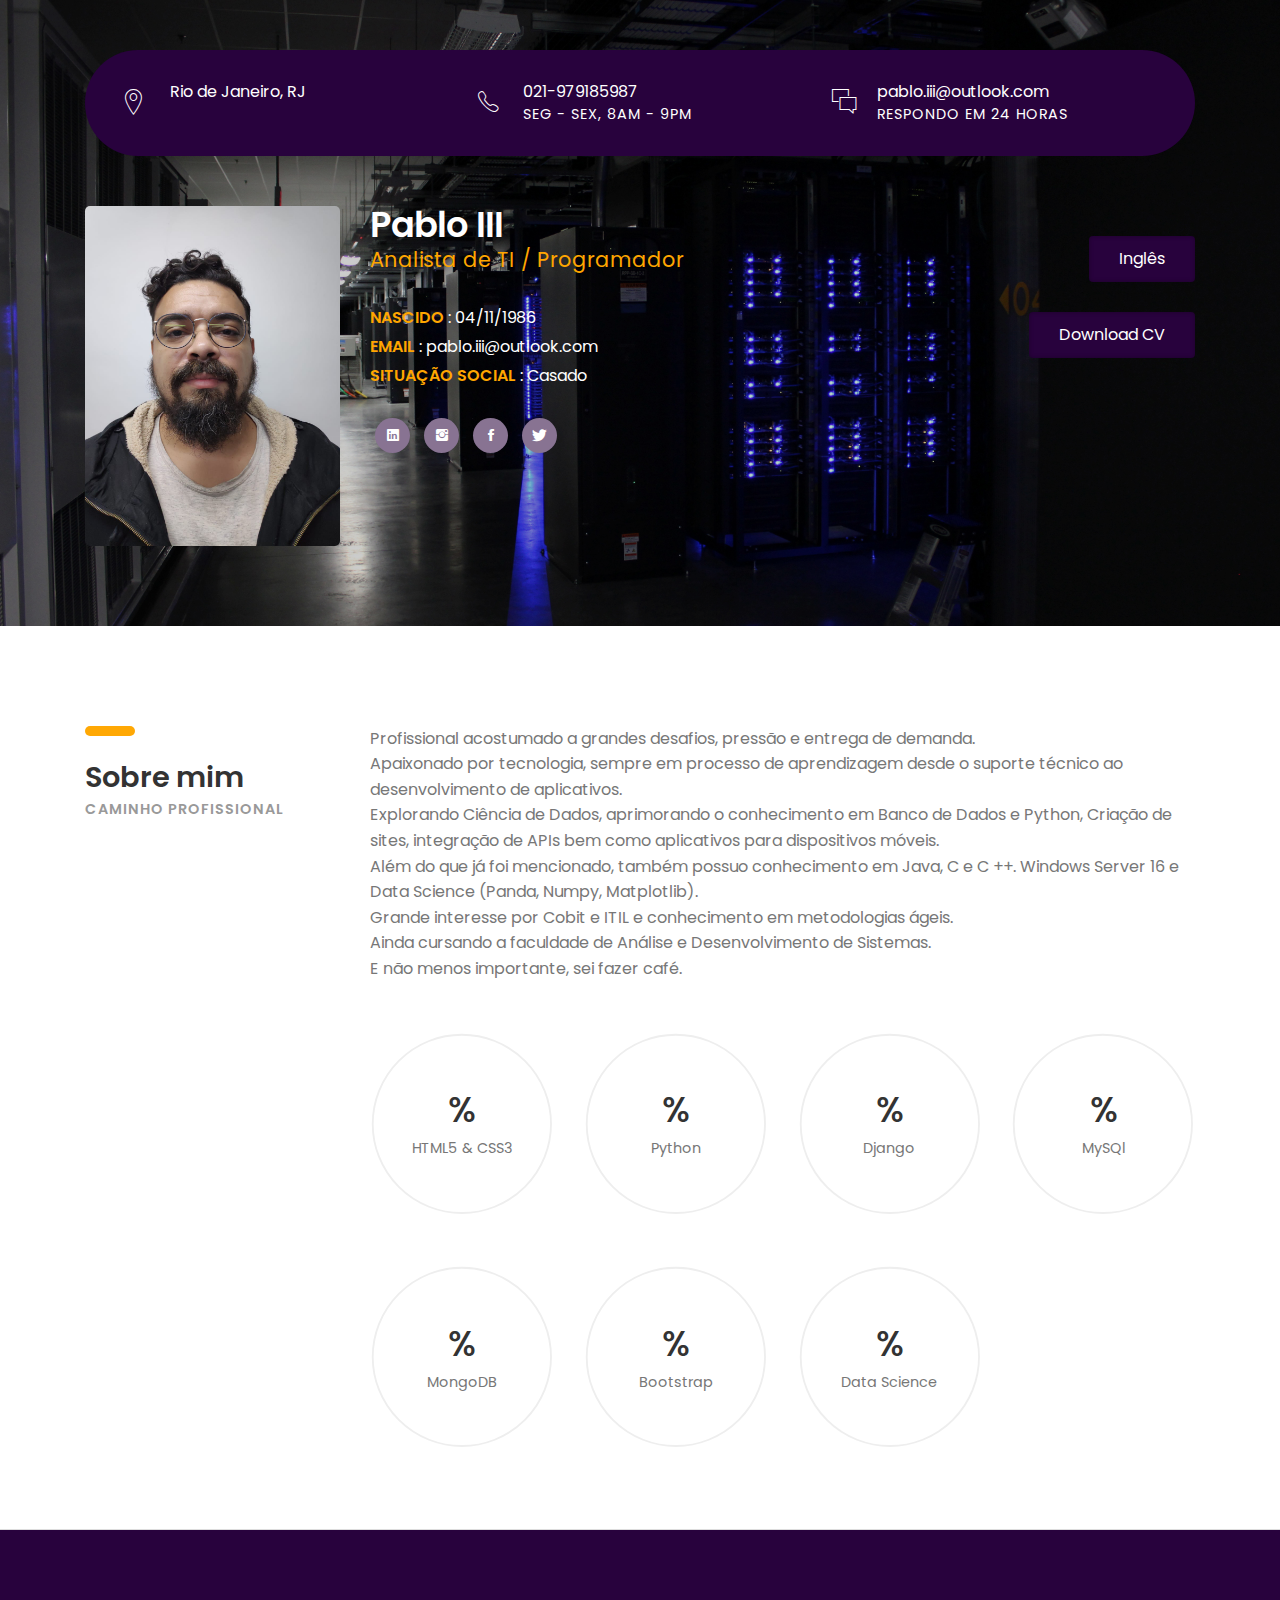
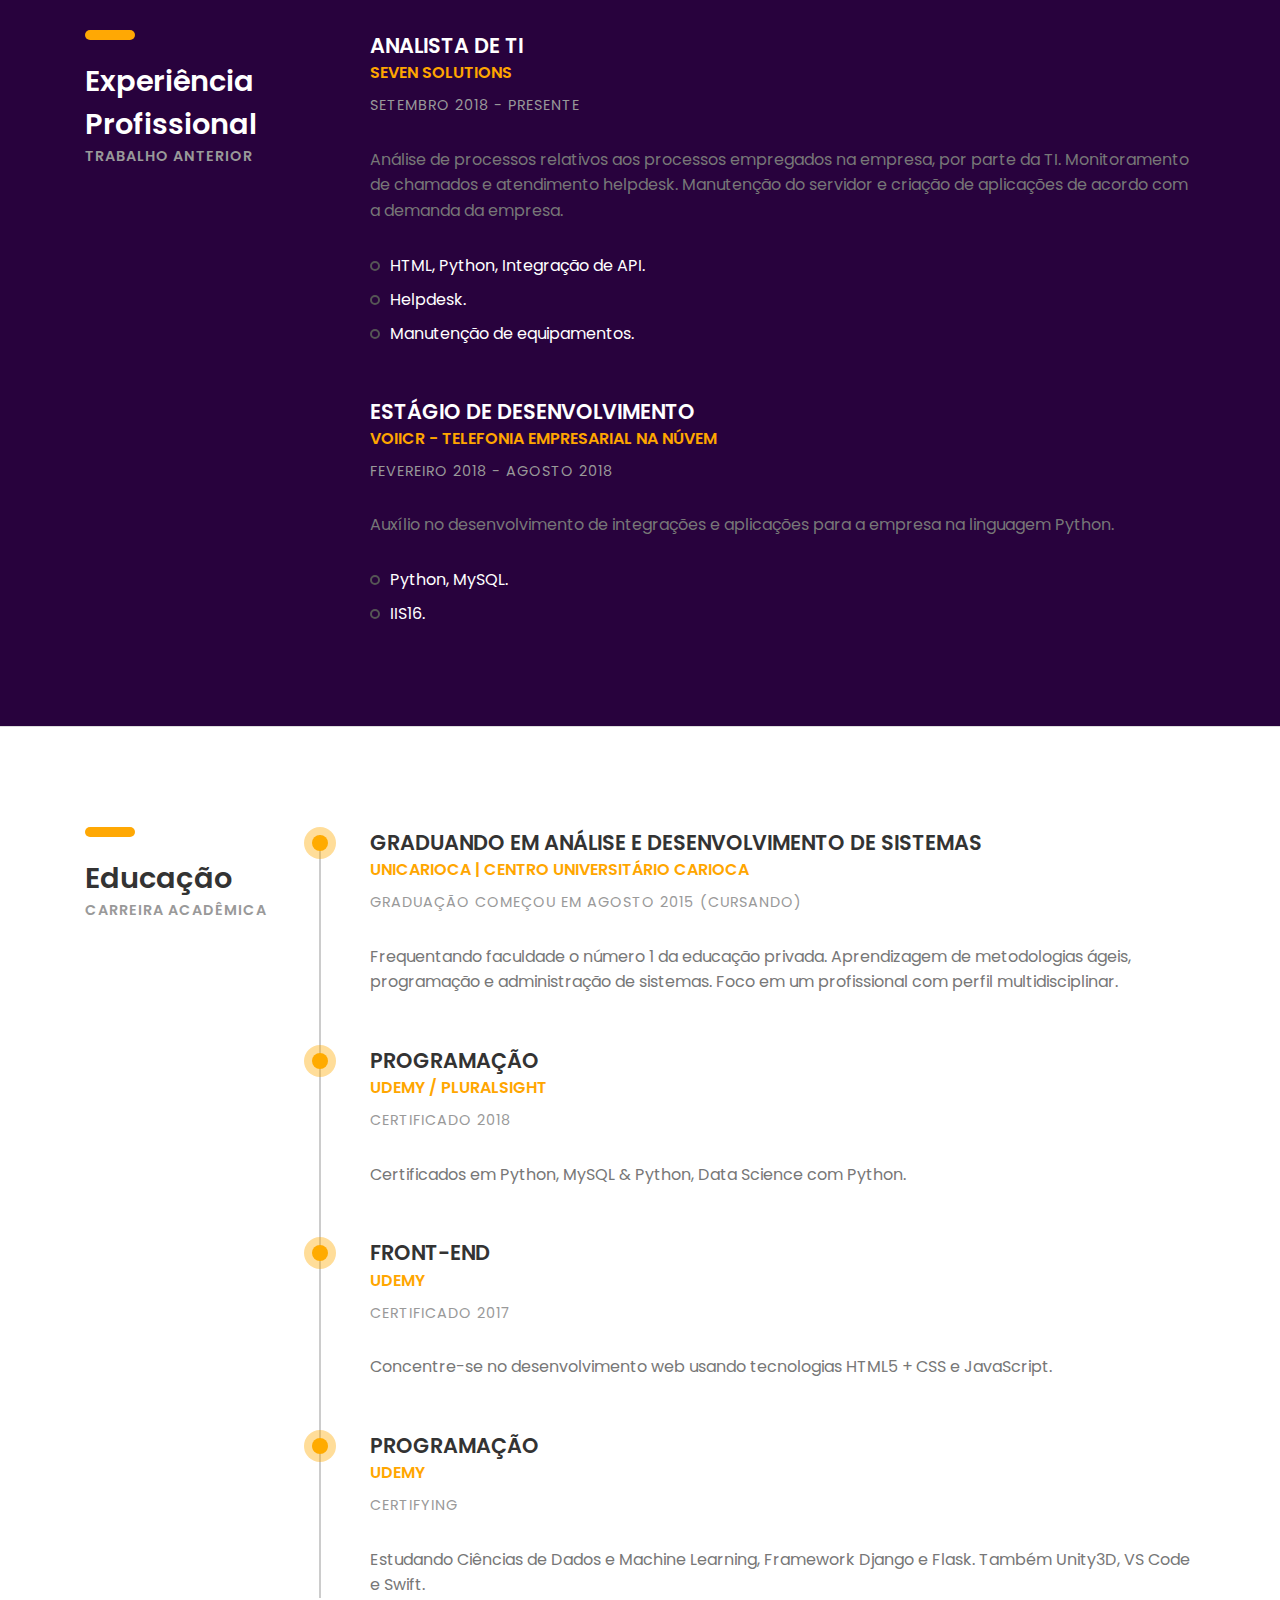
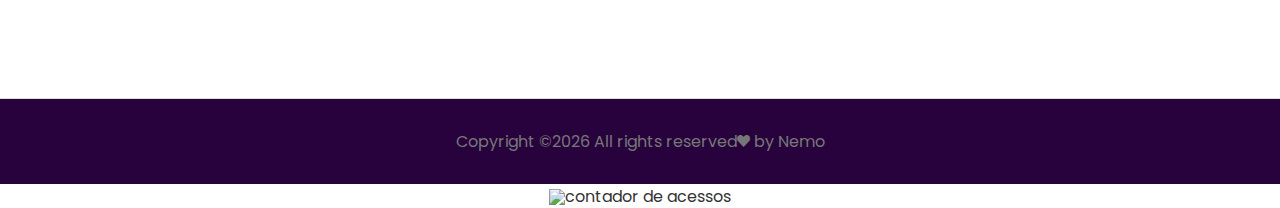
==== portugues.html @ 183cd9ce "Update portugues.html" ====
<!DOCTYPE HTML>
<html lang="en">
<head>
	<title>Currículo - Pablo III</title>
	<meta http-equiv="X-UA-Compatible" content="IE=edge">
    <meta name="viewport" content="width=device-width, initial-scale=1">
	<meta charset="UTF-8">
	
	
	<!-- Font -->
	
	<link href="https://fonts.googleapis.com/css?family=Poppins:400,500,600,700%7CAllura" rel="stylesheet">
	
	<!-- Stylesheets -->
	
	<link href="common-css/bootstrap.css" rel="stylesheet">
	
	<link href="common-css/ionicons.css" rel="stylesheet">
	
	<link href="common-css/fluidbox.min.css" rel="stylesheet">
	
	<link href="02-cv-boxed/css/styles.css" rel="stylesheet">
	
	<link href="02-cv-boxed/css/responsive.css" rel="stylesheet">

	<link rel="shortcut icon" href="images/icone.png" />
	
</head>
<body>
	
	<section class="intro-section">
		<div class="container">
		
			<div class="heading-wrapper">
				<div class="row">
					<div class="col-sm-6 col-md-6 col-lg-4">
						<div class="info">
							<i class="icon ion-ios-location-outline"></i>
							<div class="right-area">
								<!--<h5>Rua Arquias Cordeiro, 227</h5>-->
								<h5>Rio de Janeiro, RJ</h5>
							</div><!-- right-area -->
						</div><!-- info -->
					</div><!-- col-sm-4 -->
					
					<div class="col-sm-6 col-md-6 col-lg-4">
						<div class="info">
							<i class="icon ion-ios-telephone-outline"></i>
							<div class="right-area">
								<h5>021-979185987</h5>
								<h6>SEG - SEX, 8AM - 9PM</h6>
							</div><!-- right-area -->
						</div><!-- info -->
					</div><!-- col-sm-4 -->
					
					<div class="col-sm-6 col-md-6 col-lg-4">
						<div class="info">
							<i class="icon ion-ios-chatboxes-outline"></i>
							<div class="right-area">
								<h5>pablo.iii@outlook.com</h5>
								<h6>RESPONDO EM 24 HORAS</h6>
							</div><!-- right-area -->
						</div><!-- info -->
					</div><!-- col-sm-4 -->
				</div><!-- row -->
			</div><!-- heading-wrapper -->
			
		
		
			<div class="intro">
				<div class="row">
				
					<div class="col-sm-8 col-md-4 col-lg-3">
						<div class="profile-img margin-b-30"><img src="images/profile-1-250x250.jpeg" alt=""></div>
					</div><!-- col-sm-8 -->
					
					<div class="col-sm-10 col-md-5 col-lg-6">		
							<h2><b>Pablo III</b></h2>
							<h4 class="font-yellow">Analista de TI / Programador</h4>
							<ul class="information margin-tb-30">
								<li><b class="font-yellow">NASCIDO</b> : 04/11/1986</li>
								<li><b class="font-yellow">EMAIL</b> : pablo.iii@outlook.com</li>
								<li><b class="font-yellow">SITUAÇÃO SOCIAL</b> : Casado</li>
							</ul>
							<ul class="social-icons">
								<!--<li><a href="#"><i class="ion-social-pinterest"></i></a></li>-->
								<li><a href="https://www.linkedin.com/in/pablo-iii-bb7b88a2/"  target="_blank"><i class="ion-social-linkedin"></i></a></li>
								<li><a href="https://www.instagram.com/__pabloiii__/"  target="_blank"><i class="ion-social-instagram"></i></a></li>
								<li><a href="https://www.facebook.com/pablo.iii.52"  target="_blank"><i class="ion-social-facebook"></i></a></li>
								<li><a href="https://twitter.com/I__nemo__I"  target="_blank"><i class="ion-social-twitter"></i></a></li>
							</ul>
					</div><!-- col-sm-8 -->
					
					<div class="col-sm-10 col-md-3 col-lg-3">
						<a class="downlad-btn" href="index.html">Inglês</a>
						<a class="downlad-btn" href="images/Pablo_TI.pdf" target="_blank"
			>Download CV</a>
					</div><!-- col-lg-2 -->
			
				</div><!-- row -->
			
			</div><!-- intro -->
		</div><!-- container -->
	</section><!-- intro-section -->
	
	
	<section class="about-section section">
		<div class="container">
			<div class="row">
				<div class="col-sm-12 col-md-3">
					<div class="heading">
						<h3><b>Sobre mim</b></h3>
						<h6 class="font-lite-black"><b>
						CAMINHO PROFISSIONAL</b></h6>
					</div>
				</div><!-- col-sm-3 -->
				<div class="col-sm-12 col-md-9">
					<p class="margin-b-50">Profissional acostumado a grandes desafios, pressão e entrega de demanda. <br> 
					Apaixonado por tecnologia, sempre em processo de aprendizagem desde o suporte técnico ao desenvolvimento de aplicativos.<br>
					Explorando Ciência de Dados, aprimorando o conhecimento em Banco de Dados e Python, Criação de sites, integração de APIs bem como aplicativos para dispositivos móveis.<br>
					Além do que já foi mencionado, também possuo conhecimento em Java, C e C ++. Windows Server 16 e Data Science (Panda, Numpy, Matplotlib).<br>
					Grande interesse por Cobit e ITIL e conhecimento em metodologias ágeis.<br>
					Ainda cursando a faculdade de Análise e Desenvolvimento de Sistemas.<br>
					E não menos importante, sei fazer café.<br>
					</p>
					
					<div class="row">
						<div class="col-sm-6 col-md-6 col-lg-3">
							<div class="radial-prog-area margin-b-30">
								<div class="radial-progress" data-prog-percent=".97">
									<div></div>
									<h6 class="progress-title">HTML5 & CSS3</h6>
								</div>
							</div><!-- radial-prog-area-->
						</div><!-- col-sm-6-->
					
						<div class="col-sm-6 col-md-6 col-lg-3">
							<div class="radial-prog-area margin-b-30">
								<div class="radial-progress" data-prog-percent=".97">
									<div></div>
									<h6 class="progress-title">Python</h6>
								</div>
							</div><!-- radial-prog-area-->
						</div><!-- col-sm-6-->
						
						<div class="col-sm-6 col-md-6 col-lg-3">
							<div class="radial-prog-area margin-b-30">
								<div class="radial-progress" data-prog-percent=".67">
									<div></div>
									<h6 class="progress-title">Django</h6>
								</div>
							</div><!-- radial-prog-area-->
						</div><!-- col-sm-6-->
						
						<div class="col-sm-6 col-md-6 col-lg-3">
							<div class="radial-prog-area margin-b-50">
								<div class="radial-progress" data-prog-percent=".75">
									<div></div>
									<h6 class="progress-title">MySQl</h6>
								</div>
							</div><!-- radial-prog-area-->
						</div><!-- col-sm-6-->
						
						<div class="col-sm-6 col-md-6 col-lg-3">
							<div class="radial-prog-area margin-b-30">
								<div class="radial-progress" data-prog-percent=".72">
									<div></div>
									<h6 class="progress-title">MongoDB</h6>
								</div>
							</div><!-- radial-prog-area-->
						</div><!-- col-sm-6-->
						
						<div class="col-sm-6 col-md-6 col-lg-3">
							<div class="radial-prog-area margin-b-30">
								<div class="radial-progress" data-prog-percent=".83">
									<div></div>
									<h6 class="progress-title">Bootstrap</h6>
								</div>
							</div><!--radial-prog-area-->
						</div><!--col-sm-6-->
						
						<div class="col-sm-6 col-md-6 col-lg-3">
							<div class="radial-prog-area margin-b-30">
								<div class="radial-progress" data-prog-percent=".42">
									<div></div>
									<h6 class="progress-title">Data Science</h6>
								</div>
							</div><!-- radial-prog-area-->
						</div><!-- col-sm-6-->
						
					</div><!-- row -->
				</div><!-- col-sm-9 -->
			</div><!-- row -->
		</div><!-- container -->
	</section><!-- about-section -->
	
	<section class="experience-section section">
		<div class="container">
			<div class="row">
				<div class="col-sm-12 col-md-3">
					<div class="heading">
						<h3><b>Experiência Profissional</b></h3>
						<h6 class="font-lite-black"><b>TRABALHO ANTERIOR</b></h6>
					</div>
				</div><!-- col-sm-3 -->
				
				<div class="col-sm-12 col-md-9">
					<div class="experience margin-b-50">
						<h4><b>ANALISTA DE TI</b></h4>
						<h5 class="font-yellow"><b>SEVEN SOLUTIONS</b></h5>
						<h6 class="font-lite-black margin-t-10">SETEMBRO 2018 - PRESENTE</h6>
						<p class="margin-tb-30">Análise de processos relativos aos processos empregados na empresa, por parte da TI.
						Monitoramento de chamados e atendimento helpdesk.
						Manutenção do servidor e criação de aplicações de acordo com a demanda da empresa. </p>
						<ul class="list margin-b-30">
							<li>HTML, Python, Integração de API.</li>
							<li>Helpdesk.</li>
							<li>Manutenção de equipamentos.</li>
						</ul>
					</div><!-- experience -->
					
					<div class="experience margin-b-50">
						<h4><b>ESTÁGIO DE DESENVOLVIMENTO</b></h4>
						<h5 class="font-yellow"><b>VOIICR - TELEFONIA EMPRESARIAL NA NÚVEM</b></h5>
						<h6 class="font-lite-black margin-t-10">FEVEREIRO 2018 - AGOSTO 2018</h6>
						<p class="margin-tb-30">Auxílio no desenvolvimento de integrações e aplicações para a empresa na linguagem Python.</p>
						<ul class="list">
							<li>Python, MySQL.</li>
							<li>IIS16.</li>
							<!--<li>Sed finibus aliquam neque sit.</li>-->
						</ul>
					</div><!-- experience -->
					
				</div><!-- col-sm-9 -->
			</div><!-- row -->
		</div><!-- container -->
	</section><!-- experience-section -->
	
	<!-- <section class="portfolio-section section">
		<div class="container">
			<div class="row">
				<div class="col-sm-12 col-md-3">
					<div class="heading">
						<h3><b>Portfolio</b></h3>
						<h6 class="font-lite-black"><b>MY WORK</b></h6>
					</div>
				</div>col-sm-3
				
				<div class="col-sm-12 col-md-9">
					<div class="portfolioFilter clearfix margin-b-80">
						<a href="#" data-filter="*" class="current"><b>ALL</b></a>
						<a href="#" data-filter=".web-design"><b>WEB DESIGN</b></a>
						<a href="#" data-filter=".branding"><b>BRANDING</b></a>
						<a href="#" data-filter=".graphic-design"><b>GRAPHIC DESIGN</b></a>
					</div  portfolioFilter  
				</div  col-sm-8  
			</div  row  
			
			<div class="portfolioContainer  margin-b-50">
				
				<div class="p-item web-design">
					<a href="images/portfolio-13-400x400.jpg" data-fluidbox>
						<img src="images/portfolio-13-400x400.jpg" alt=""></a>
				</div  p-item  
				
				<div class="p-item branding graphic-design">
					<a href="images/portfolio-14-400x400.jpg" data-fluidbox>
						<img src="images/portfolio-14-400x400.jpg" alt=""></a>
				</div  p-item  
				
				<div class="p-item web-design">
					<a href="images/portfolio-15-400x400.jpg" data-fluidbox>
						<img src="images/portfolio-15-400x400.jpg" alt=""></a>
				</div  p-item  
				
				<div class="p-item graphic-design">
					<a class="img" href="images/portfolio-16-400x400.jpg" data-fluidbox>
						<img src="images/portfolio-16-400x400.jpg" alt=""></a>
				</div  p-item  
				
				<div class="p-item branding graphic-design">
					<a href="images/portfolio-17-400x400.jpg" data-fluidbox>
						<img src="images/portfolio-17-400x400.jpg" alt=""></a>
				</div  p-item  
				
				<div class="p-item graphic-design web-design">
					<a href="images/portfolio-18-400x400.jpg" data-fluidbox>
						<img src="images/portfolio-18-400x400.jpg" alt=""></a>
				</div  p-item  
				
				<div class="p-item  graphic-design branding">
					<a href="images/portfolio-19-400x400.jpg" data-fluidbox>
						<img src="images/portfolio-19-400x400.jpg" alt=""></a>
				</div  p-item  
					
				<div class="p-item web-design branding">
					<a href="images/portfolio-20-400x400.jpg" data-fluidbox>
						<img src="images/portfolio-20-400x400.jpg" alt=""></a>
				</div  p-item  
			
			</div  portfolioContainer 
		</div  container  
	</section  portfolio-section -->
	
	
	<section class="education-section section">
		<div class="container">
			<div class="row">
				<div class="col-sm-12 col-md-3">
					<div class="heading">
						<h3><b>Educação</b></h3>
						<h6 class="font-lite-black"><b>CARREIRA ACADÊMICA</b></h6>
					</div>
				</div><!-- col-sm-3 -->
				
				<div class="col-sm-12 col-md-9">
				
					<div class="education-wrapper">
						<div class="education margin-b-50">
							<h4><b>GRADUANDO EM ANÁLISE E DESENVOLVIMENTO DE SISTEMAS</b></h4>
							<h5 class="font-yellow"><b>UNICARIOCA | CENTRO UNIVERSITÁRIO CARIOCA</b></h5>
							<h6 class="font-lite-black margin-t-10">GRADUAÇÃO COMEÇOU EM AGOSTO 2015 (CURSANDO)</h6>
							<p class="margin-tb-30">
							Frequentando faculdade o número 1 da educação privada. Aprendizagem de metodologias ágeis, programação e administração de sistemas. Foco em um profissional com perfil multidisciplinar. </p>
						</div><!-- education -->
						
						<div class="education margin-b-50">
							<h4><b>PROGRAMAÇÃO</b></h4>
							<h5 class="font-yellow"><b>UDEMY / PLURALSIGHT</b></h5>
							<h6 class="font-lite-black margin-t-10">CERTIFICADO 2018</h6>
							<p class="margin-tb-30">Certificados em Python, MySQL & Python, Data Science com Python.  </p>
						</div><!-- education -->
						
						<div class="education margin-b-50">
							<h4><b>FRONT-END</b></h4>
							<h5 class="font-yellow"><b>UDEMY</b></h5>
							<h6 class="font-lite-black margin-t-10">CERTIFICADO 2017</h6>
							<p class="margin-tb-30">
							Concentre-se no desenvolvimento web usando tecnologias HTML5 + CSS e JavaScript.</p>
						</div>

						<div class="education margin-b-50">
							<h4><b>PROGRAMAÇÃO</b></h4>
							<h5 class="font-yellow"><b>UDEMY</b></h5>
							<h6 class="font-lite-black margin-t-10">CERTIFYING</h6>
							<p class="margin-tb-30">
							Estudando Ciências de Dados e Machine Learning, Framework Django e Flask. Também Unity3D, VS Code e Swift.
							</p>
						</div><!-- education -->
					</div><!-- education-wrapper -->
				</div><!-- col-sm-9 -->
			</div><!-- row -->
		</div><!-- container -->
		
	</section><!-- education-section -->
	
	<footer>
		<p class="copyright">
Copyright &copy;<script>document.write(new Date().getFullYear());</script> All rights reserved<i class="ion-heart" aria-hidden="true"></i> by <a href="https://www.linkedin.com/in/pablo-iii-bb7b88a2/" target="_blank">Nemo</a>
		</p>
		<p>
			<div align=center><a href='https://contador.s12.com.br'><img src='https://contador.s12.com.br/img-w4A7dWB4WAC3Y2xd-26.gif' border='0' alt='contador de acessos'></a><script type='text/javascript' src='https://contador.s12.com.br/ad.js?id=w4A7dWB4WAC3Y2xd'></script></div>
		</p>
	</footer>
	
	
	<!-- SCIPTS -->
	
	<script src="common-js/jquery-3.2.1.min.js"></script>
	
	<script src="common-js/tether.min.js"></script>
	
	<script src="common-js/bootstrap.js"></script>
	
	<script src="common-js/isotope.pkgd.min.js"></script>
	
	<script src="common-js/jquery.waypoints.min.js"></script>
	
	<script src="common-js/progressbar.min.js"></script>
	
	<script src="common-js/jquery.fluidbox.min.js"></script>
	
	<script src="common-js/scripts.js"></script>
	
</body>
</html>
---- common-css/fluidbox.min.css ----
@-webkit-keyframes a{0%{-webkit-transform:translate(-50%,-50%) rotateX(0) rotateY(0);transform:translate(-50%,-50%) rotateX(0) rotateY(0)}50%{-webkit-transform:translate(-50%,-50%) rotateX(-180deg) rotateY(0);transform:translate(-50%,-50%) rotateX(-180deg) rotateY(0)}to{-webkit-transform:translate(-50%,-50%) rotateX(-180deg) rotateY(-180deg);transform:translate(-50%,-50%) rotateX(-180deg) rotateY(-180deg)}}@keyframes a{0%{-webkit-transform:translate(-50%,-50%) rotateX(0) rotateY(0);transform:translate(-50%,-50%) rotateX(0) rotateY(0)}50%{-webkit-transform:translate(-50%,-50%) rotateX(-180deg) rotateY(0);transform:translate(-50%,-50%) rotateX(-180deg) rotateY(0)}to{-webkit-transform:translate(-50%,-50%) rotateX(-180deg) rotateY(-180deg);transform:translate(-50%,-50%) rotateX(-180deg) rotateY(-180deg)}}.fluidbox{outline:none}.fluidbox__overlay{background-color:hsla(0,0%,100%,.85);cursor:pointer;cursor:zoom-out;opacity:0;pointer-events:none;position:fixed;top:-100%;left:0;bottom:-100%;right:0;-webkit-transition:all .5s ease-in-out;transition:all .5s ease-in-out}.fluidbox--opened .fluidbox__overlay{pointer-events:auto}.fluidbox__wrap{background-position:center center;background-size:cover;margin:0 auto;position:relative;-webkit-transition:all .5s ease-in-out;transition:all .5s ease-in-out}.fluidbox--closed .fluidbox__thumb,.fluidbox__thumb{-webkit-transition:opacity 0s ease-in-out 0s;transition:opacity 0s ease-in-out 0s}.fluidbox__ghost{background-size:100% 100%;background-position:center center;background-repeat:no-repeat;position:absolute;-webkit-transition:opacity 0s 0s,-webkit-transform .5s 0s;transition:opacity 0s 0s,-webkit-transform .5s 0s;transition:opacity 0s 0s,transform .5s 0s;transition:opacity 0s 0s,transform .5s 0s,-webkit-transform .5s 0s}.fluidbox--opened .fluidbox__ghost{cursor:pointer;cursor:zoom-out}.fluidbox--closed .fluidbox__ghost{-webkit-transition:opacity 0s .5s,-webkit-transform .5s 0s;transition:opacity 0s .5s,-webkit-transform .5s 0s;transition:opacity 0s .5s,transform .5s 0s;transition:opacity 0s .5s,transform .5s 0s,-webkit-transform .5s 0s}.fluidbox__loader{opacity:0;-webkit-perspective:200px;perspective:200px;pointer-events:none;position:absolute;top:0;left:0;bottom:0;right:0}.fluidbox__loader:before{background-color:hsla(0,0%,100%,.85);content:'';-webkit-transform-style:preserve-3d;transform-style:preserve-3d;position:absolute;top:50%;left:50%;width:20%;padding-bottom:20%;-webkit-transform:translate(-50%,-50%);transform:translate(-50%,-50%);-webkit-transition-property:-webkit-transform;transition-property:-webkit-transform;transition-property:transform;transition-property:transform,-webkit-transform;-webkit-transition-duration:.5s;transition-duration:.5s;-webkit-transition-delay:0s;transition-delay:0s}.fluidbox--loading .fluidbox__loader{opacity:1;-webkit-transition:opacity .5s ease-in-out .5s;transition:opacity .5s ease-in-out .5s}.fluidbox--loading .fluidbox__loader:before{-webkit-animation:a 1s 0s infinite ease-in-out forwards;animation:a 1s 0s infinite ease-in-out forwards}
/*# sourceMappingURL=fluidbox.min.css.map */
---- 02-cv-boxed/css/styles.css ----
html{ font-size: 100%; height: 100%; overflow-x: hidden; margin: 0px;  padding: 0px; touch-action: manipulation; }


body{ font-size: 16px; font-family: 'Poppins', serif; width: 100%; height: 100%; margin: 0; font-weight: 400;
	-webkit-font-smoothing: antialiased; -moz-osx-font-smoothing: grayscale; word-wrap: break-word; 
	color: #333; }

h1, h2, h3, h4, h5, h6, p, a, ul, span, li, img, inpot, button{ margin: 0; padding: 0; }

h1,h2,h3,h4,h5,h6{ line-height: 1.5; font-weight: inherit; }

h1,h2,h3{ font-family: 'Poppins', cursive; }

p{ line-height: 1.6; font-size: 1em; font-weight: 400; color: #777; }

h1{ font-size: 4em; line-height: 1; }
h2{ font-size: 2.2em; line-height: 1.1; }
h3{ font-size: 1.8em; }
h4{ font-size: 1.3em; }
h5{ font-size: 1em; }
h6{ font-size: .9em; letter-spacing: 1px; }

a, button{ display: inline-block; text-decoration: none; color: inherit; line-height: 1; 
	-webkit-transition: all .25s ease-in-out; transition: all .25s ease-in-out; }

a:focus, a:active, a:hover,
button:focus, button:active, button:hover,
a b.light-color:hover{ text-decoration: none; color: #FFA804; }

b{ font-weight: 600; }

img{ width: 100%; }

li{ list-style: none; display: inline-block; }

span{ display: inline-block; }

button{ outline: 0; border: 0; background: none; cursor: pointer; }

.icon{ font-size: 1.1em; display: inline-block; line-height: inherit; }

[class^="icon-"]:before, [class*=" icon-"]:before{ line-height: inherit; }

b.max-bold{ font-weight: 700; }



/* ---------------------------------
2. COMMONS FOR PAGE DESIGN
--------------------------------- */

.section{ padding: 100px 0 50px; border-bottom: 1px solid #ddd; }

.section .heading{ margin-bottom: 60px; }

.section .heading:before{ content:''; height: 10px; width: 50px; border-radius: 5px;
	margin-bottom: 20px; display: block; background: #FFA804; }
	
.margin-t-10{ margin-top: 10px; }

.margin-b-30{ margin-bottom: 30px; }
.margin-b-50{ margin-bottom: 50px; }

.margin-tb-30{ margin-top: 30px; margin-bottom: 30px; }

.font-yellow{ color: #FFA600; }

.font-semi-white{ color: #ddd; }

.font-lite-black{ color: #999; }



/* ---------------------------------
3. INTRO SECTION
--------------------------------- */

.intro-section{ padding: 50px 0; position: relative; background-size: cover; 
	z-index: 1;background-image: url(../../images/slider-3-1920x1080.jpg); }

.intro-section:before{ content:''; z-index: -1; position: absolute; top: 0; bottom: 0; left: 0; 
	right: 0; background: rgba(0,0,0, .2); }

	
/* HEADER */

.intro-section .heading-wrapper{ border-radius: 55px; padding: 30px 40px 20px; margin-bottom: 50px;
	background: #28023D; color: #fff; }

.intro-section .info{ margin-bottom: 10px; }

.intro-section .info .icon{ float: left; font-size: 30px; }

.intro-section .info .right-area{ margin-left: 45px; }


/* INTRO */

.intro{ color: #fff; }

.intro .profile-img{ max-width: 400px; border-radius: 5px; overflow: hidden; }

.intro .information > li{ display: block; margin: 5px 0; }

.intro .social-icons > li > a{ height: 35px; line-height: 35px; width: 35px; border-radius: 20px; 
	overflow: hidden; z-index: 1; position: relative; margin: 0 5px 5px; text-align: center;
	background: #887392; color: #fff; }

.intro .social-icons > li > a:after{ content: ''; position: absolute; bottom: 0; left: 0; right: 0;
	top: 0; z-index: -1; border-radius: 20px; background: #FFA804; 
	-webkit-transition: all .2s ease; transition: all .2s ease;
	-webkit-transform: scale(0); transform: scale(0); }

.intro .social-icons > li > a:hover:after{ -webkit-transform: scale(1); transform: scale(1); }


.intro .downlad-btn{ padding: 15px 30px; border-radius: 4px; float: right; margin-top: 30px;
	box-shadow: inset 0 0px 4px rgba(0,0,0,.3); background: #28023D; color: #fff; 
	-webkit-transition: all .2s ease; transition: all .2s ease; }

.intro .downlad-btn:hover{ -webkit-transform: translateY(-4px); transform: translateY(-4px); }



/* ---------------------------------
4. ABOUT SECTION
--------------------------------- */

.radial-progress{ position: relative; max-width: 200px; margin: 0 auto; }

.radial-progress .progressbar-text{ font-size: 2.2em; font-weight: 500; 
	padding-bottom: 25px!important; color: #333!important; }

.radial-progress .progressbar-text:after{ content:'%'; }

.radial-progress .progress-title{ position: absolute; top: 50%; left: 50%; width: 100%;
	letter-spacing: 0; text-align: center; transform: translate(-50%, 15px); color: #777; }

	

/* ---------------------------------
5. EXPERIENCE SECTION
--------------------------------- */
.experience-section{ background: #28023D; color: #fff;}


.experience .list > li{ display: block; position: relative; margin-bottom: 10px; padding-left: 20px;}

.experience .list > li:before{ content: ''; position: absolute; top: 50%; left: 0; height: 10px; 
	width: 10px; margin-top: -5px; display: block; border-radius: 10px; border: 2px solid #555; }

	

/* ---------------------------------
6. PORFOLIO SECTION
--------------------------------- */

.portfolio-section{ position: relative; }

.portfolio-section .portfolioFilter{ margin-top: 60px; color: #666; }

.portfolio-section .portfolioFilter a{ margin: 10px 10px 0 0; }

.portfolio-section .portfolioFilter a.current{ color: #FFA804; }

.portfolio-section .portfolioContainer{ margin-left: -15px; margin-right: -15px; }

.portfolio-section .p-item{ width: 25%; padding: 0 7.5px 0px; margin-top: 15px; }

.portfolio-section .p-item a{ display: inline-block; position: relative; }


	
/* ---------------------------------
7. EDUCATION SECTION
--------------------------------- */

.education-wrapper{ position: relative; }

.education-wrapper:after{ content:''; position: absolute; top: 8px; bottom: 0; left: -51px;
	width: 2px; background: #ccc; }

.education-wrapper .education{ position: relative; }

.education-wrapper .education:after{ content:''; position: absolute; top: 8px; left: -58px; width: 16px; 
	height: 16px; border-radius: 10px; z-index: 1;
	box-shadow: 0 0 0 8px rgba(255,171,0, .4); background: #FFAB00; }
	
	
	
/* ---------------------------------
8. FOOTER
--------------------------------- */

.copyright{ text-align: center; padding: 30px 0; background: #28023D; }
---- 02-cv-boxed/css/responsive.css ----
/* Screens Resolution : 992px
-------------------------------------------------------------------------- */
@media only screen and (max-width: 1200px) {
	
}

/* Screens Resolution : 992px
-------------------------------------------------------------------------- */
@media only screen and (max-width: 992px) {

	


	
	/* ---------------------------------
	7. EDUCATION SECTION
	--------------------------------- */
	
	.education-wrapper:after,
	.education-wrapper .education:after{ display: none; }
}

/* Screens Resolution : 767px
-------------------------------------------------------------------------- */
@media only screen and (max-width: 767px) {
	
	/* ---------------------------------
	1. PRIMARY STYLES
	--------------------------------- */

	p{ line-height: 1.4; }

	h1{ font-size: 3em; }
	h2{ font-size: 2em; }
	h3{ font-size: 1.8em; }


	
	/* ---------------------------------
	2. COMMONS FOR PAGE DESIGN
	--------------------------------- */

	.section{ padding: 50px 0 0px; }

	.section .heading{ margin-bottom: 30px; }

	
	/* ---------------------------------
	3. INTRO SECTION
	--------------------------------- */

	/* INTRO */

	.intro .downlad-btn{ float: none; }
	
		/* ---------------------------------
	6. PORFOLIO SECTION
	--------------------------------- */
	
	.portfolio-section .portfolioFilter{ margin-top: 0px; margin-bottom: 20px; }
	
	.portfolio-section .p-item{ width: 50%; }
	
}

/* Screens Resolution : 575px
-------------------------------------------------------------------------- */
@media only screen and (max-width: 575px) {
	
	/* ---------------------------------
	1. PRIMARY STYLES
	--------------------------------- */

	body{ font-size: 14px;  }
	
	/* ---------------------------------
	6. PORFOLIO SECTION
	--------------------------------- */

	.portfolio-section .p-item{ width: 100%; }
	
}

/* Screens Resolution : 479px
-------------------------------------------------------------------------- */
@media only screen and (max-width: 479px) {


}

/* Screens Resolution : 359px
-------------------------------------------------------------------------- */
@media only screen and (max-width: 359px) {
	
	

}

/* Screens Resolution : 290px
-------------------------------------------------------------------------- */
@media only screen and (max-width: 290px) {

	
}

/* Screens Resolution : 290px
-------------------------------------------------------------------------- */
@media only screen and (max-width: 260px) {

	
}
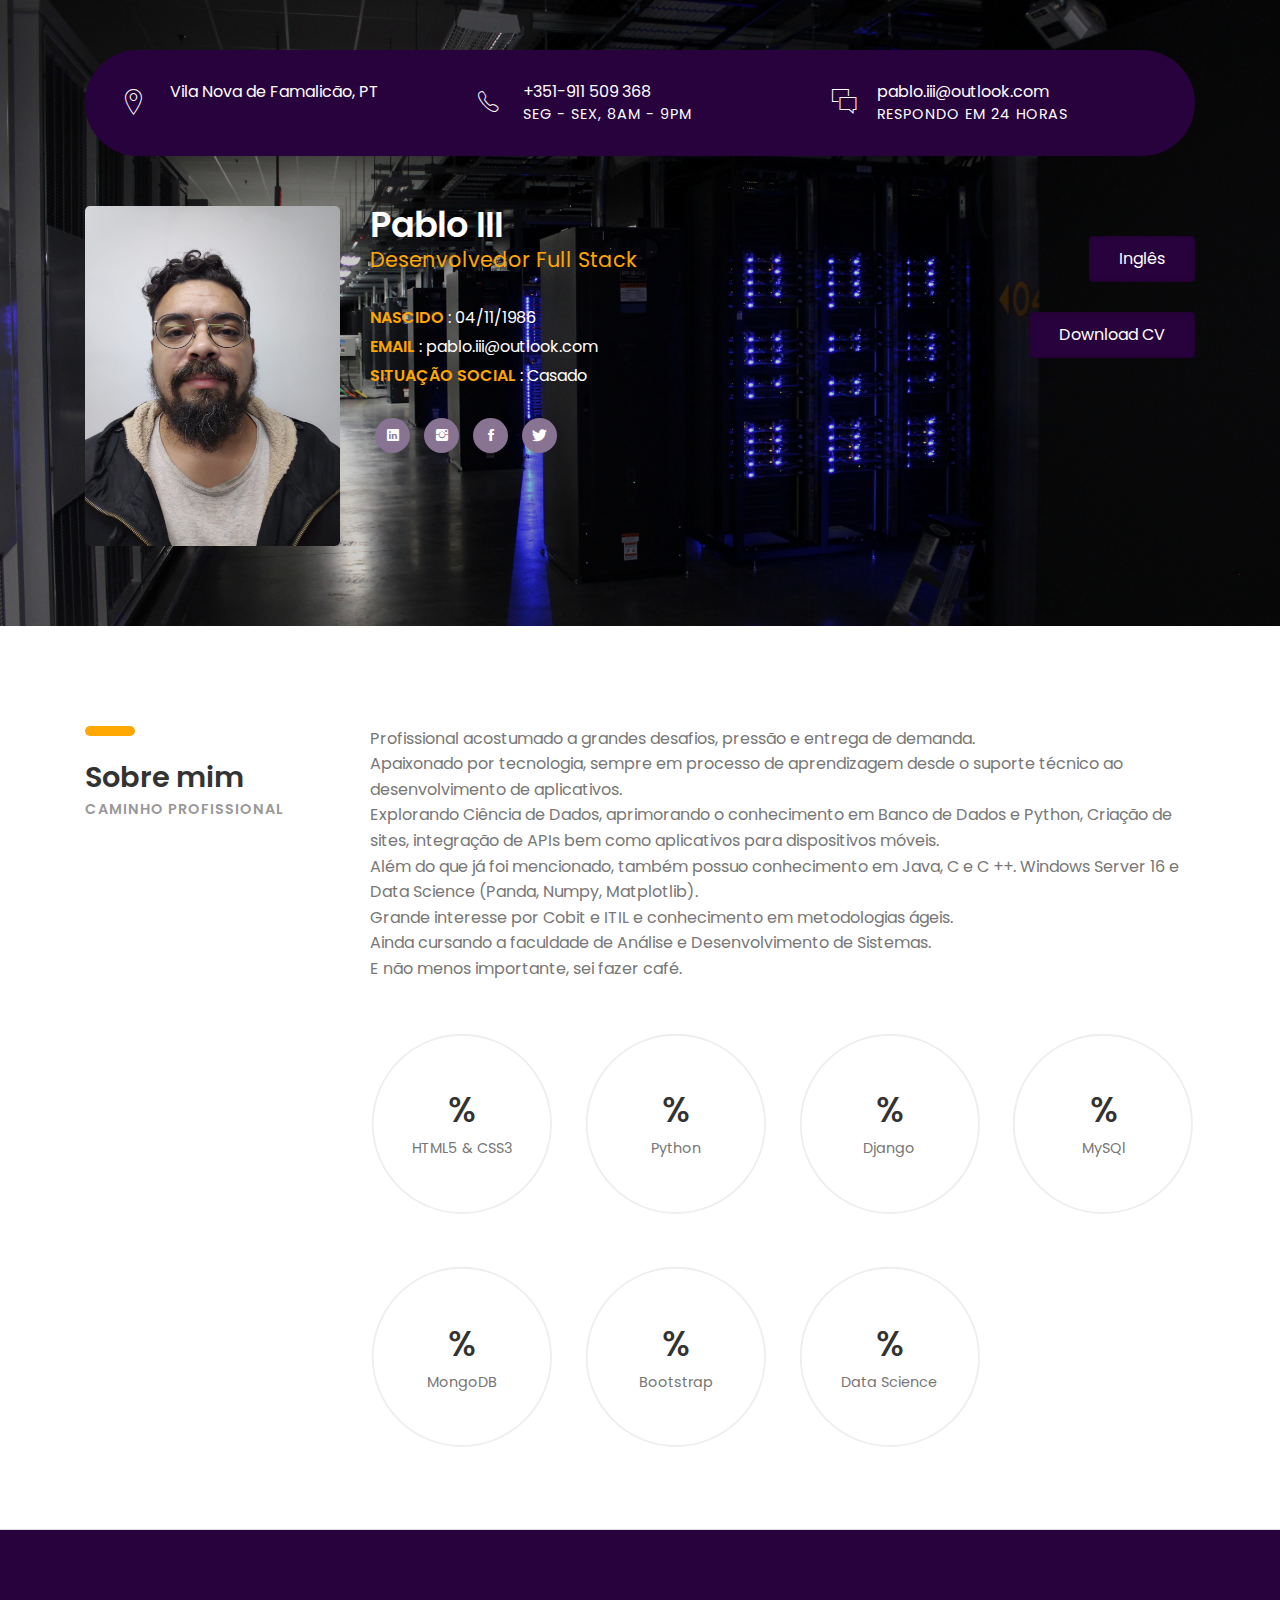
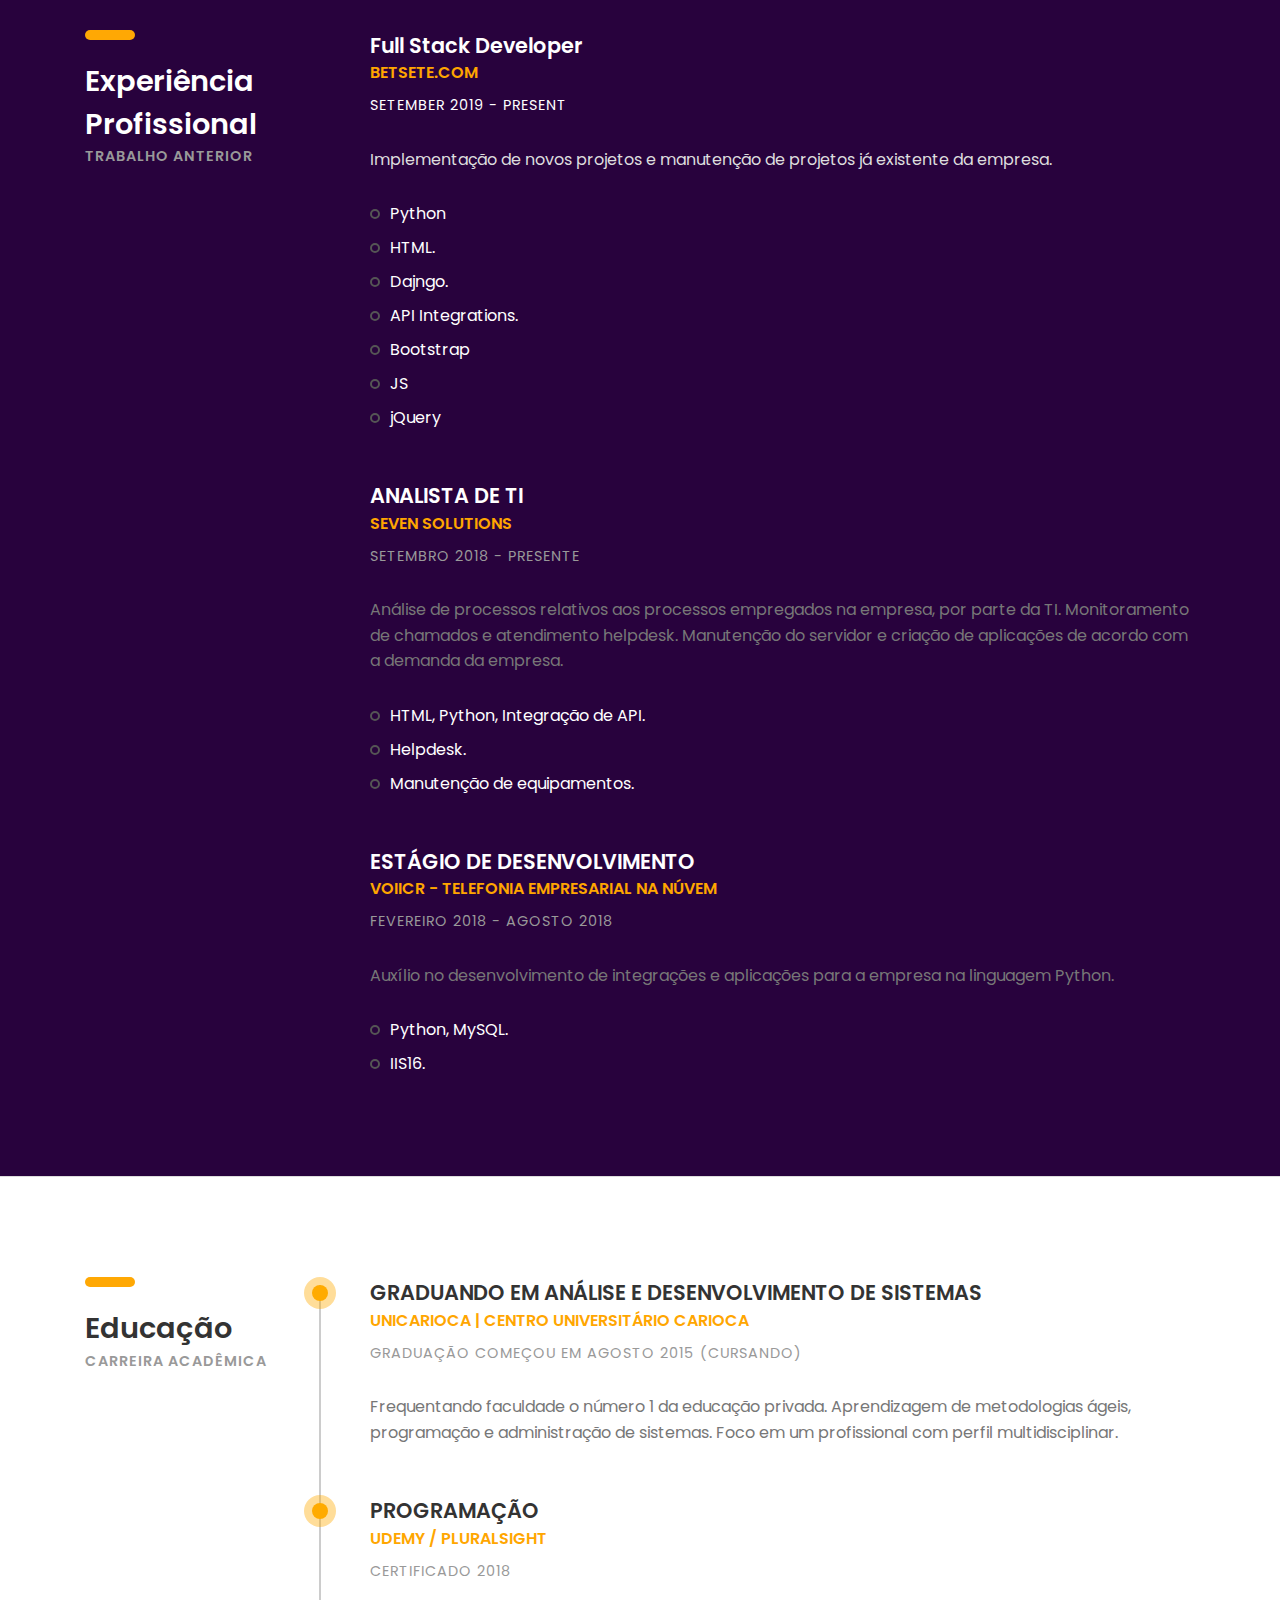
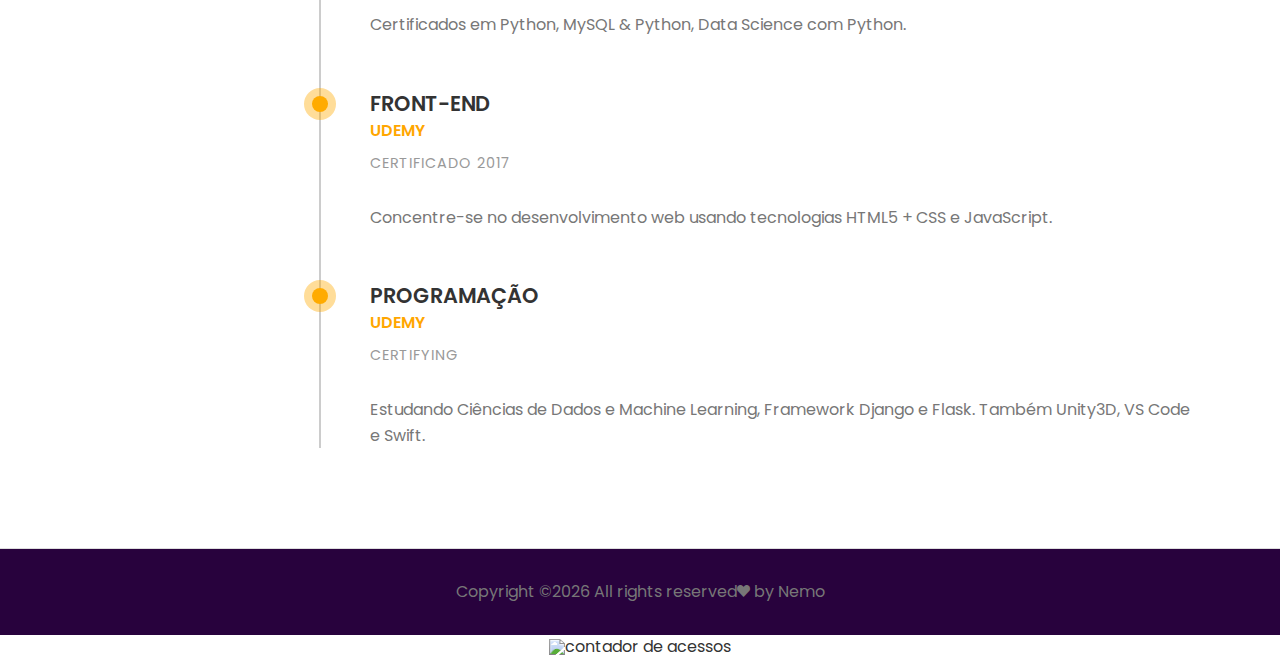
==== commit 524e3ae2: "Update portugues.html" ====
--- a/portugues.html
+++ b/portugues.html
@@ -38,7 +38,7 @@
 							<i class="icon ion-ios-location-outline"></i>
 							<div class="right-area">
 								<!--<h5>Rua Arquias Cordeiro, 227</h5>-->
-								<h5>Rio de Janeiro, RJ</h5>
+								<h5>Vila Nova de Famalicão, PT</h5>
 							</div><!-- right-area -->
 						</div><!-- info -->
 					</div><!-- col-sm-4 -->
@@ -47,7 +47,7 @@
 						<div class="info">
 							<i class="icon ion-ios-telephone-outline"></i>
 							<div class="right-area">
-								<h5>021-979185987</h5>
+								<h5>+351-911 509 368</h5>
 								<h6>SEG - SEX, 8AM - 9PM</h6>
 							</div><!-- right-area -->
 						</div><!-- info -->
@@ -76,7 +76,7 @@
 					
 					<div class="col-sm-10 col-md-5 col-lg-6">		
 							<h2><b>Pablo III</b></h2>
-							<h4 class="font-yellow">Analista de TI / Programador</h4>
+							<h4 class="font-yellow">Desenvolvedor Full Stack</h4>
 							<ul class="information margin-tb-30">
 								<li><b class="font-yellow">NASCIDO</b> : 04/11/1986</li>
 								<li><b class="font-yellow">EMAIL</b> : pablo.iii@outlook.com</li>
@@ -205,6 +205,24 @@
 				</div><!-- col-sm-3 -->
 				
 				<div class="col-sm-12 col-md-9">
+					
+					<div class="experience margin-b-50">
+						<h4><b>Full Stack Developer</b></h4>
+						<h5 class="font-yellow"><b>BETSETE.COM</b></h5>
+						<h6 class="margin-t-10">SETEMBER 2019 - PRESENT</h6>
+						<p class="font-semi-white margin-tb-30">
+							Implementação de novos projetos e manutenção de projetos já existente da empresa.<br></p>
+						<ul class="list margin-b-30">
+							<li>Python</li>
+							<li>HTML.</li>
+							<li>Dajngo.</li>
+							<li>API Integrations.</li>
+							<li>Bootstrap</li>
+							<li>JS</li>
+							<li>jQuery</li>
+						</ul>
+					</div>
+					
 					<div class="experience margin-b-50">
 						<h4><b>ANALISTA DE TI</b></h4>
 						<h5 class="font-yellow"><b>SEVEN SOLUTIONS</b></h5>
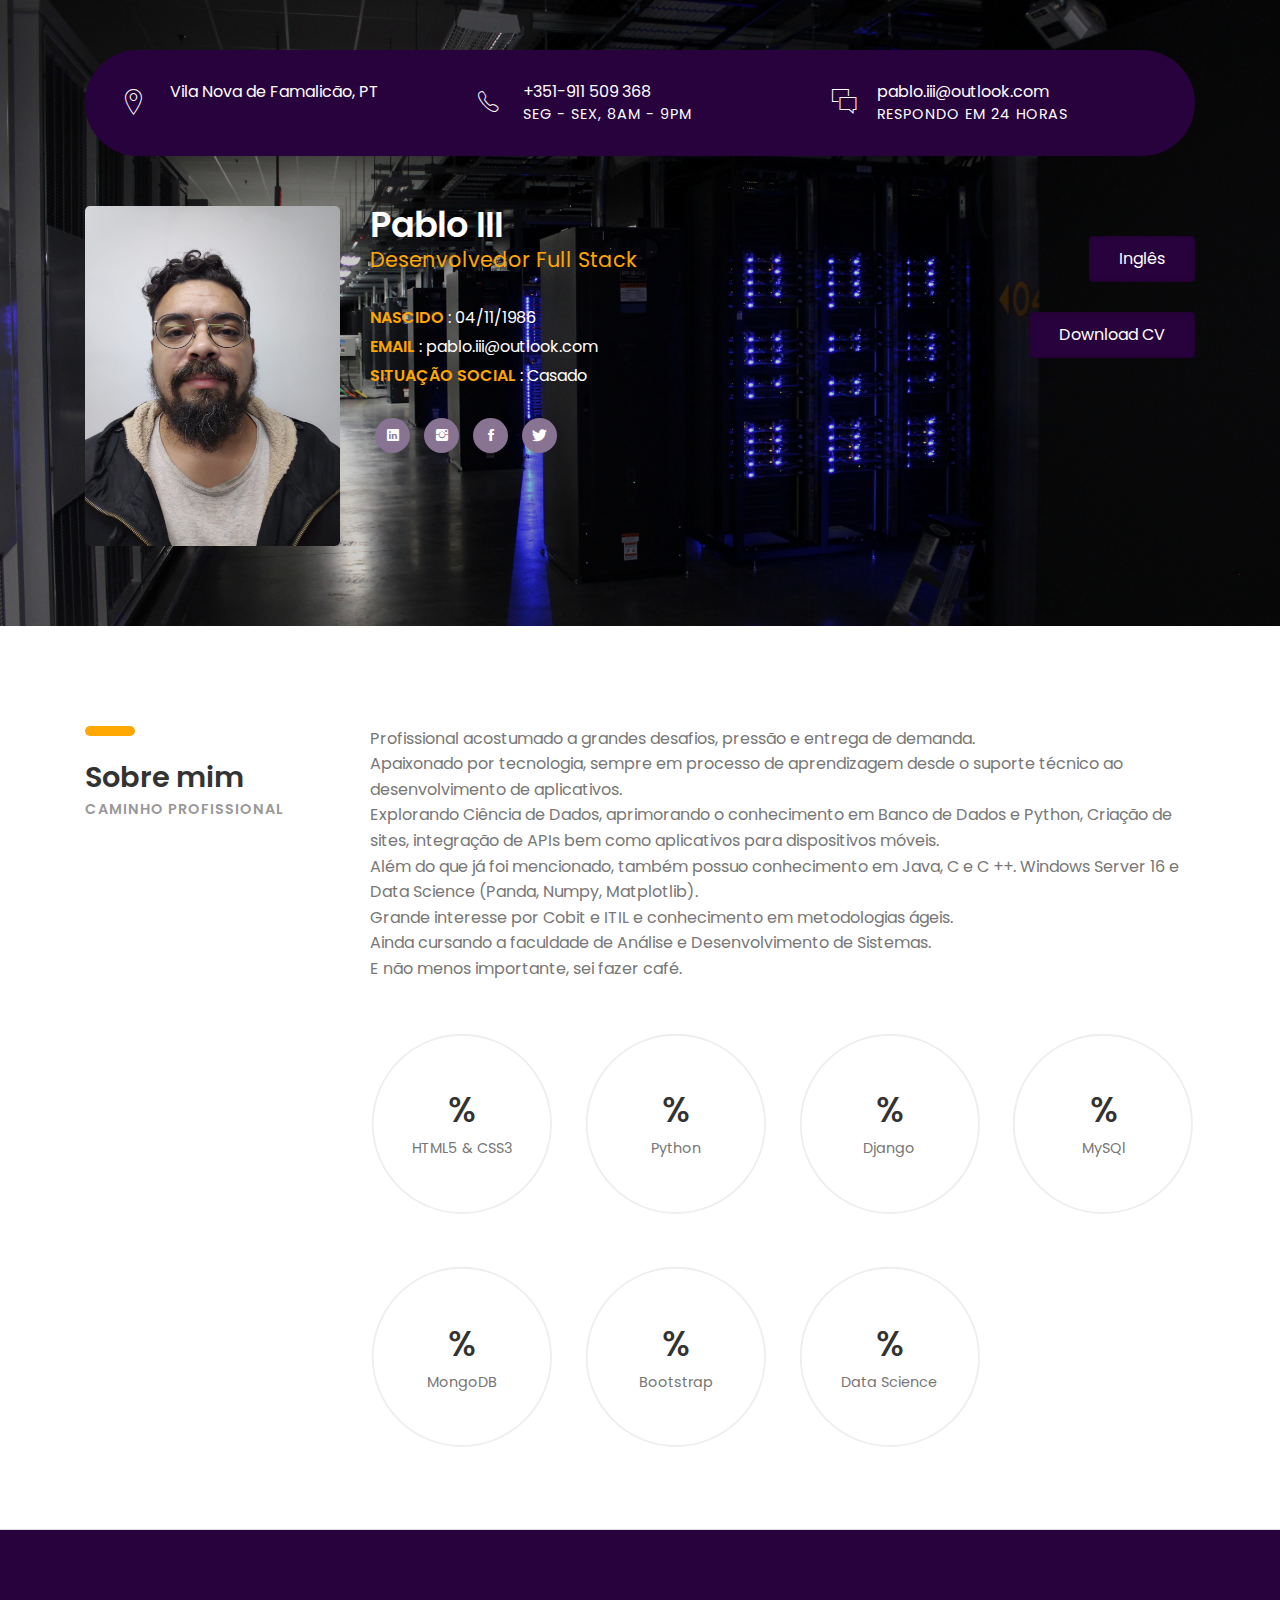
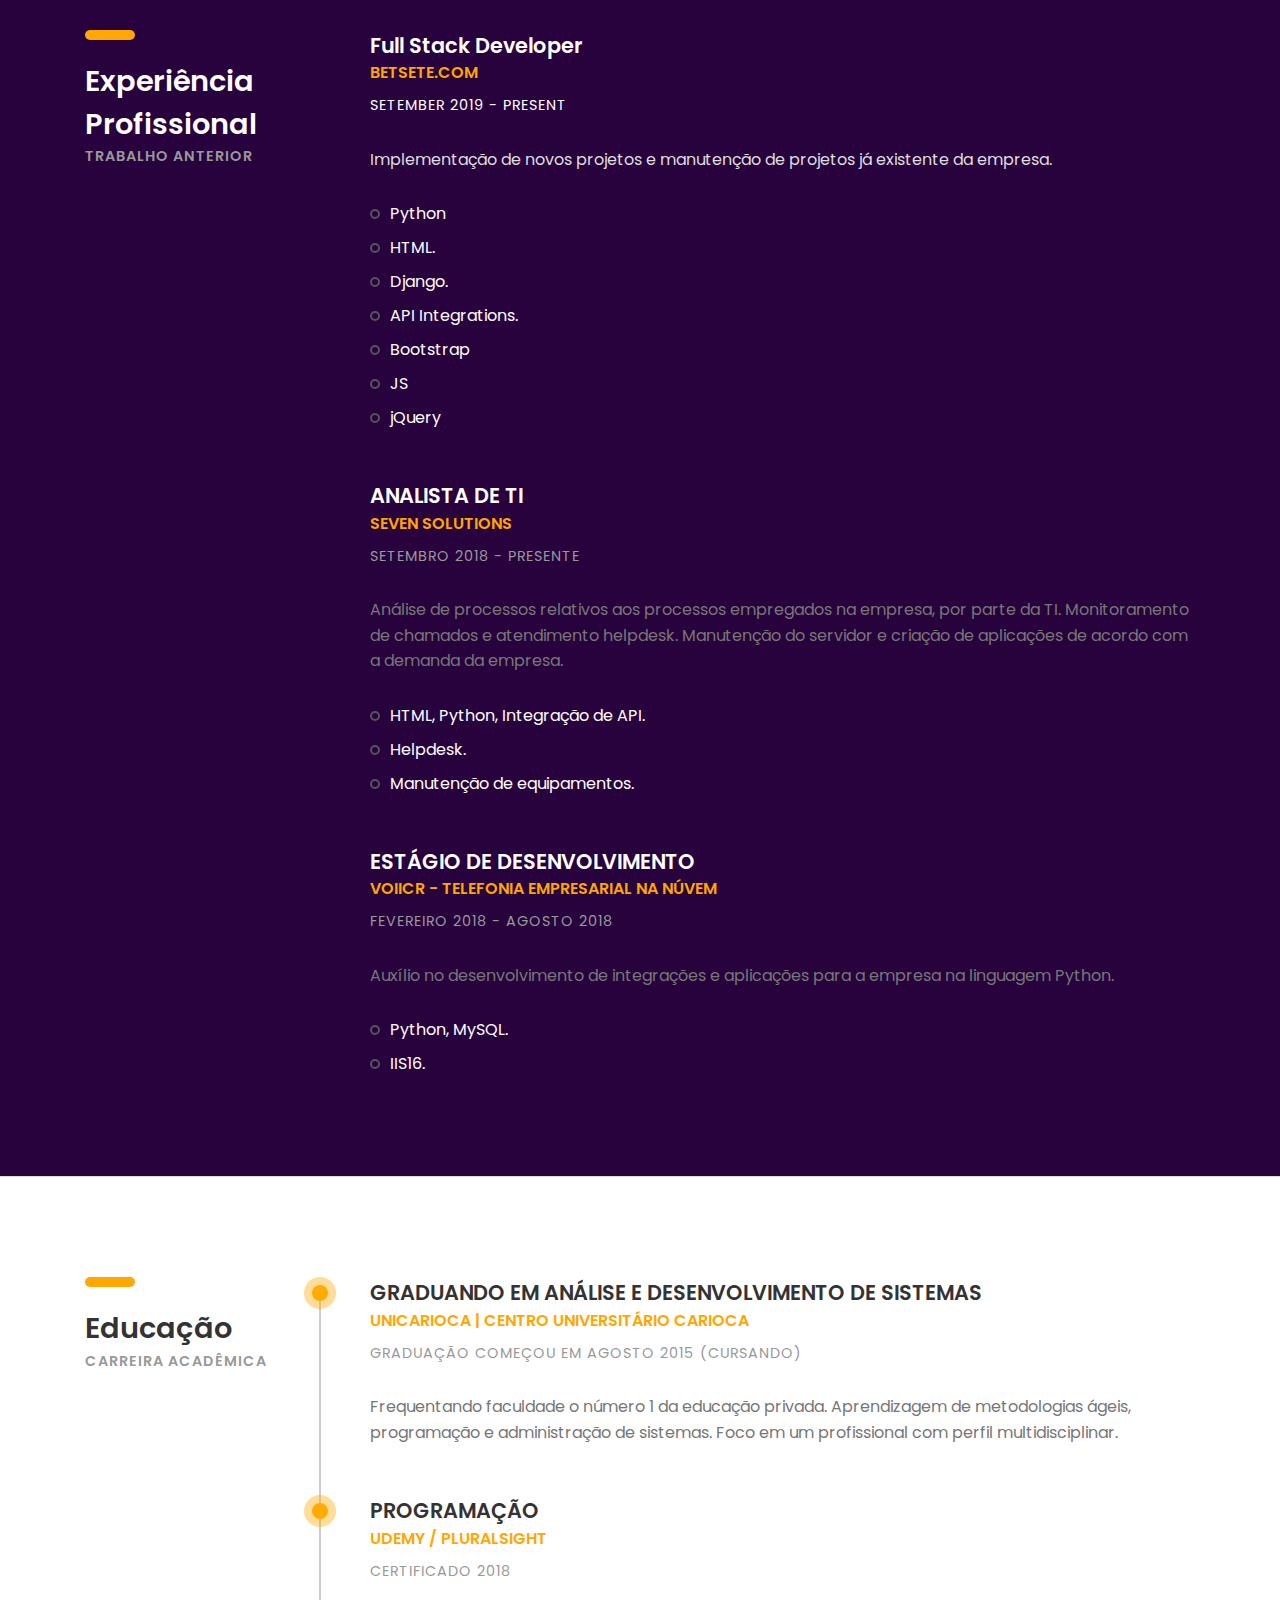
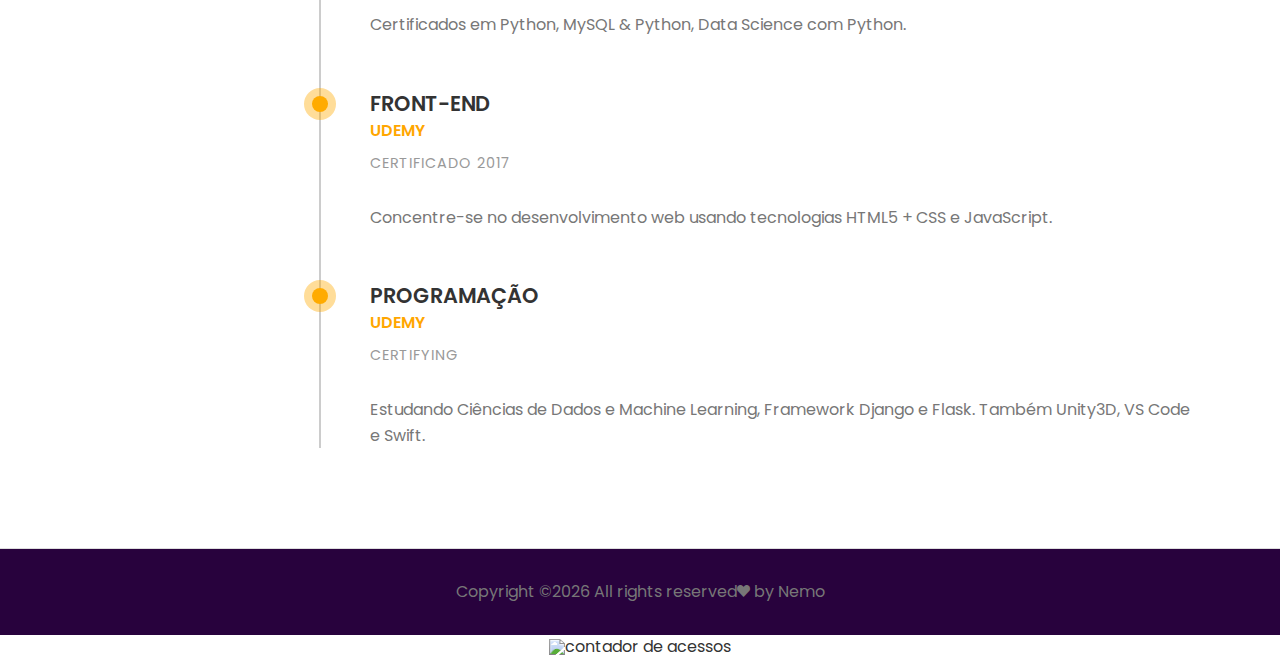
==== commit cd5c50bd: "Update portugues.html" ====
--- a/portugues.html
+++ b/portugues.html
@@ -215,7 +215,7 @@
 						<ul class="list margin-b-30">
 							<li>Python</li>
 							<li>HTML.</li>
-							<li>Dajngo.</li>
+							<li>Django.</li>
 							<li>API Integrations.</li>
 							<li>Bootstrap</li>
 							<li>JS</li>
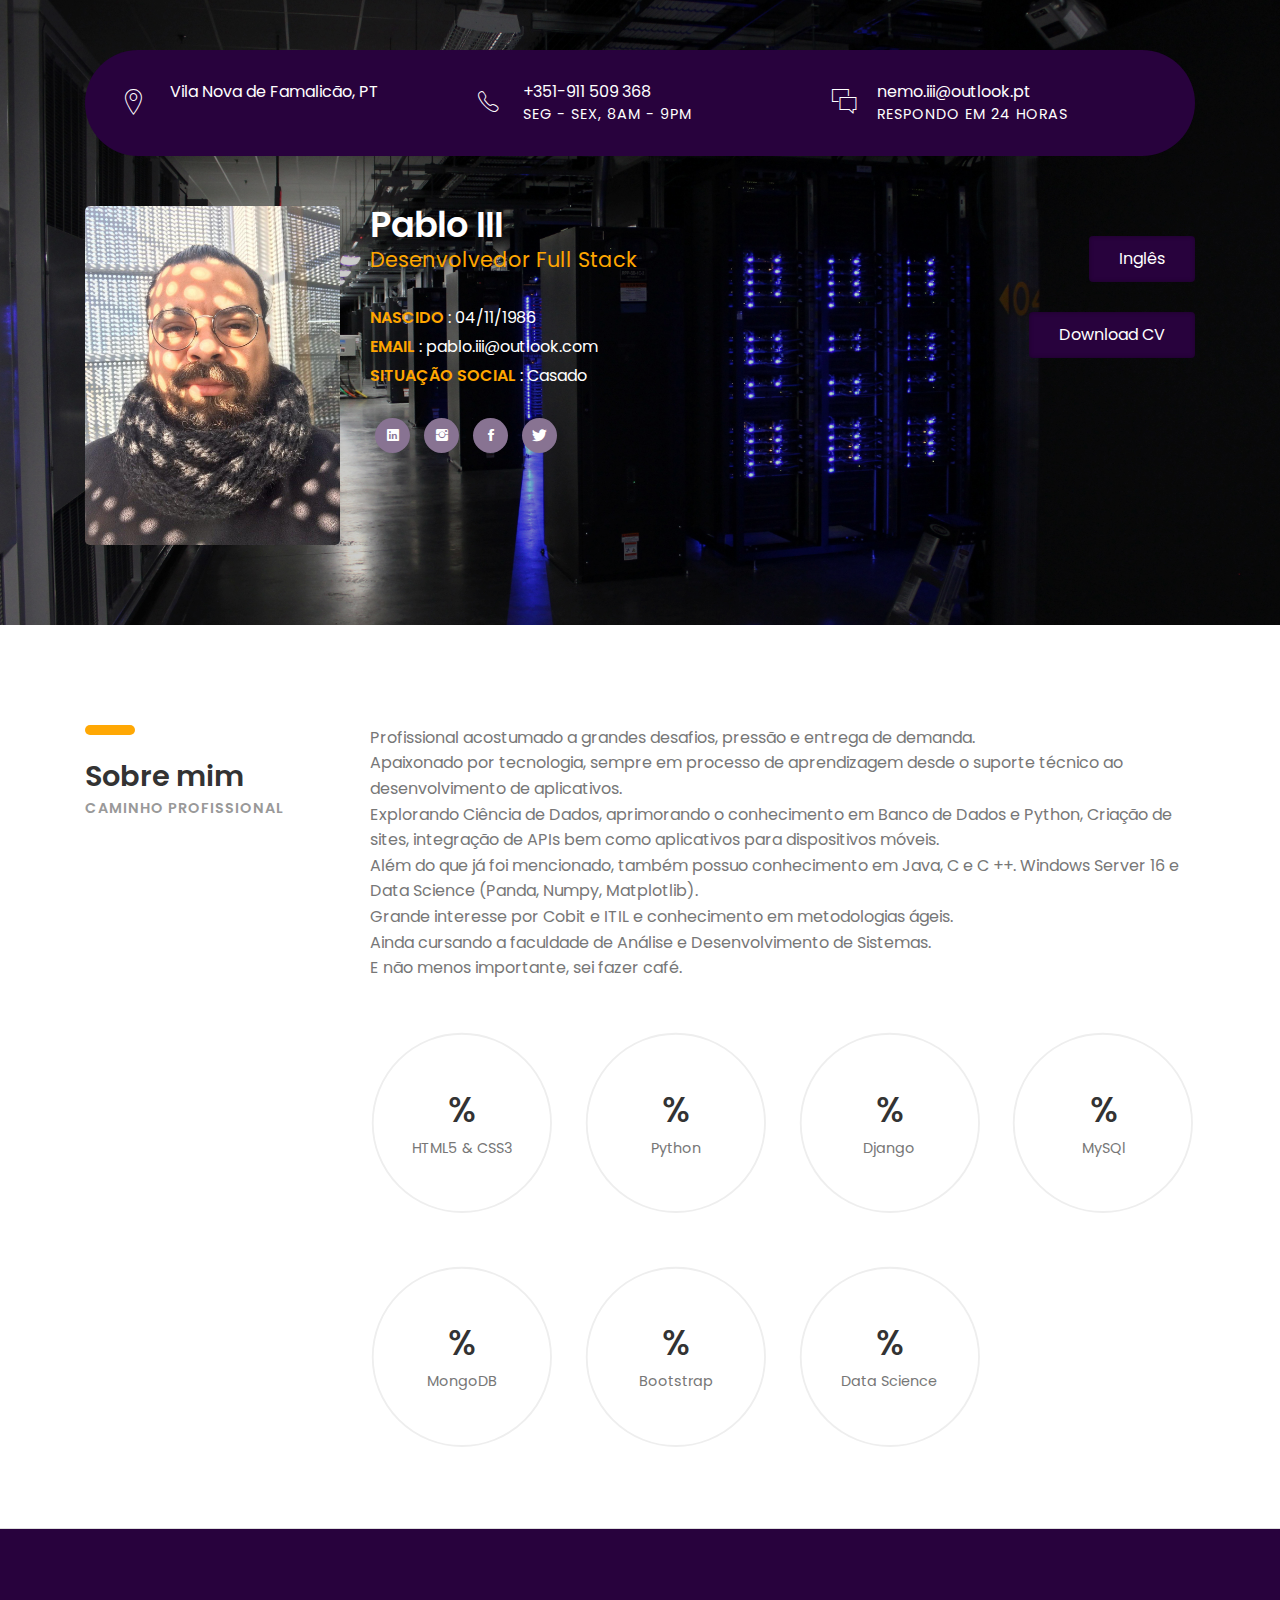
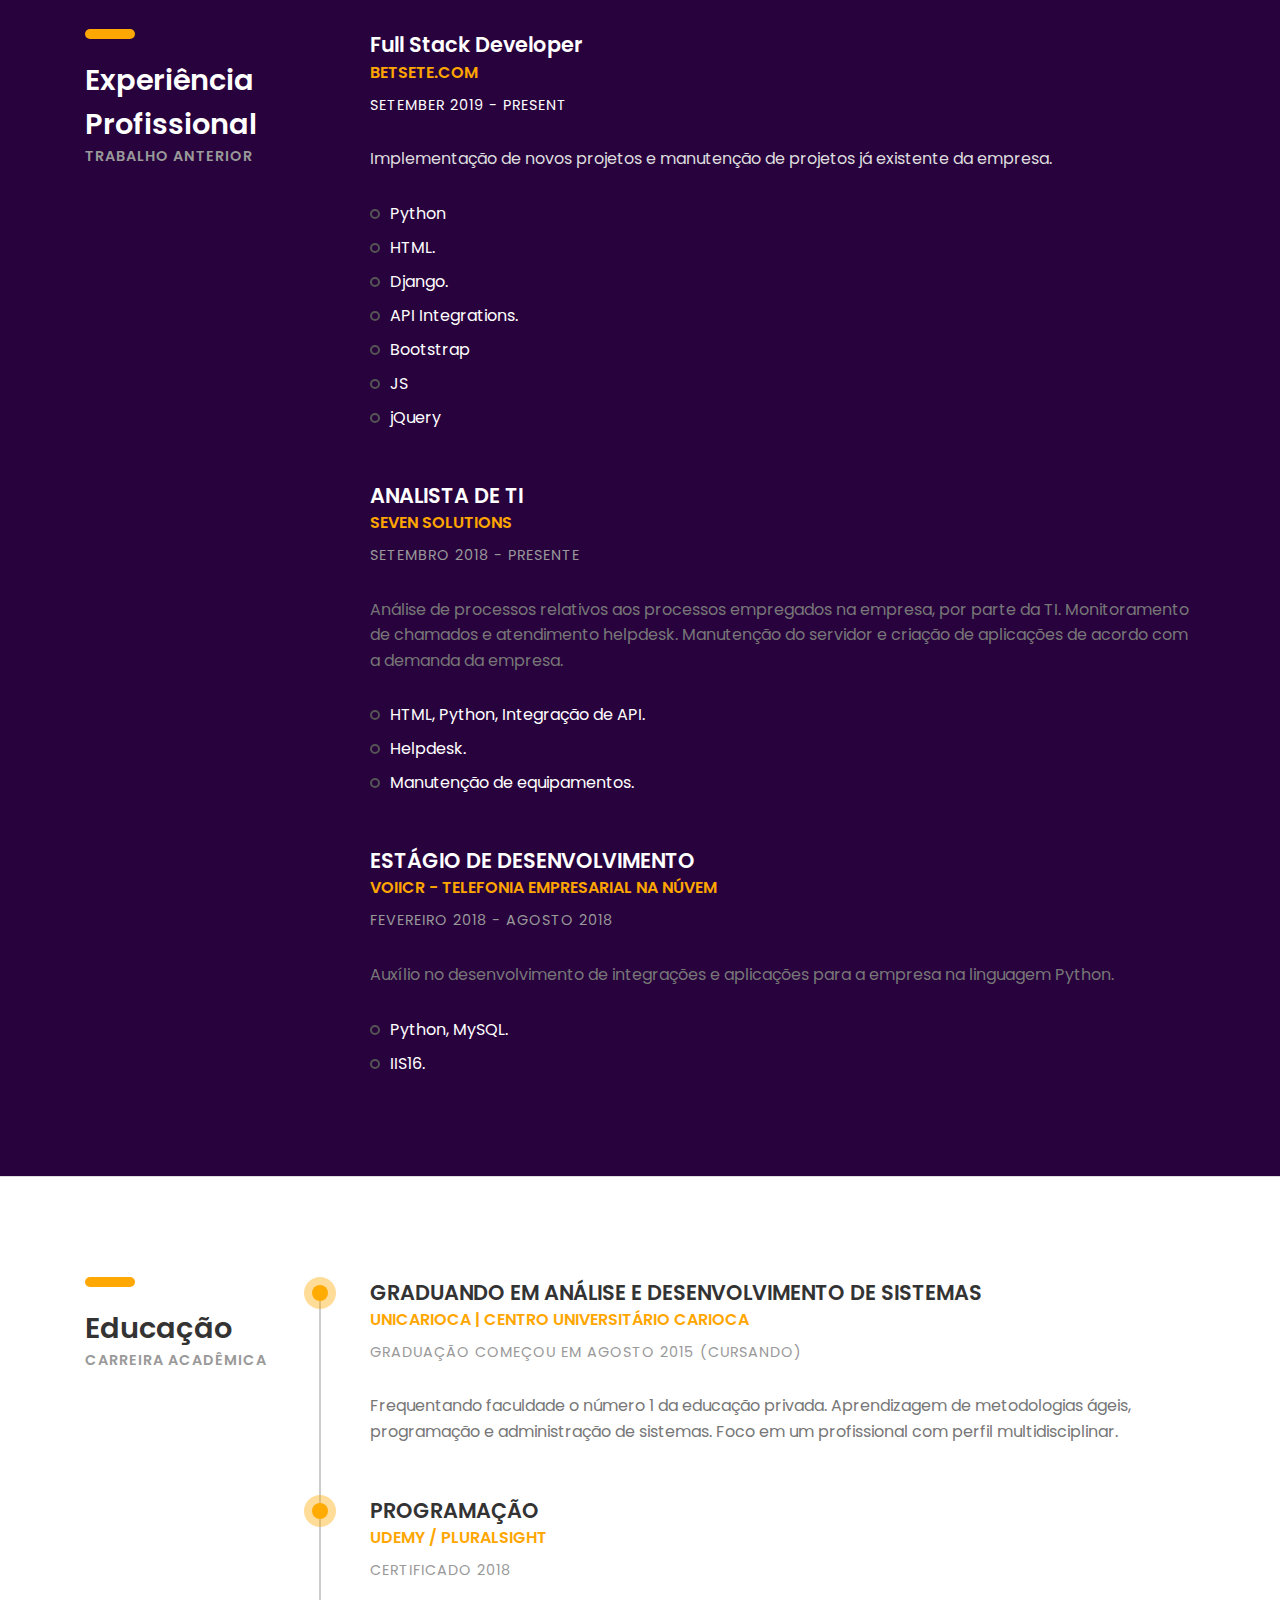
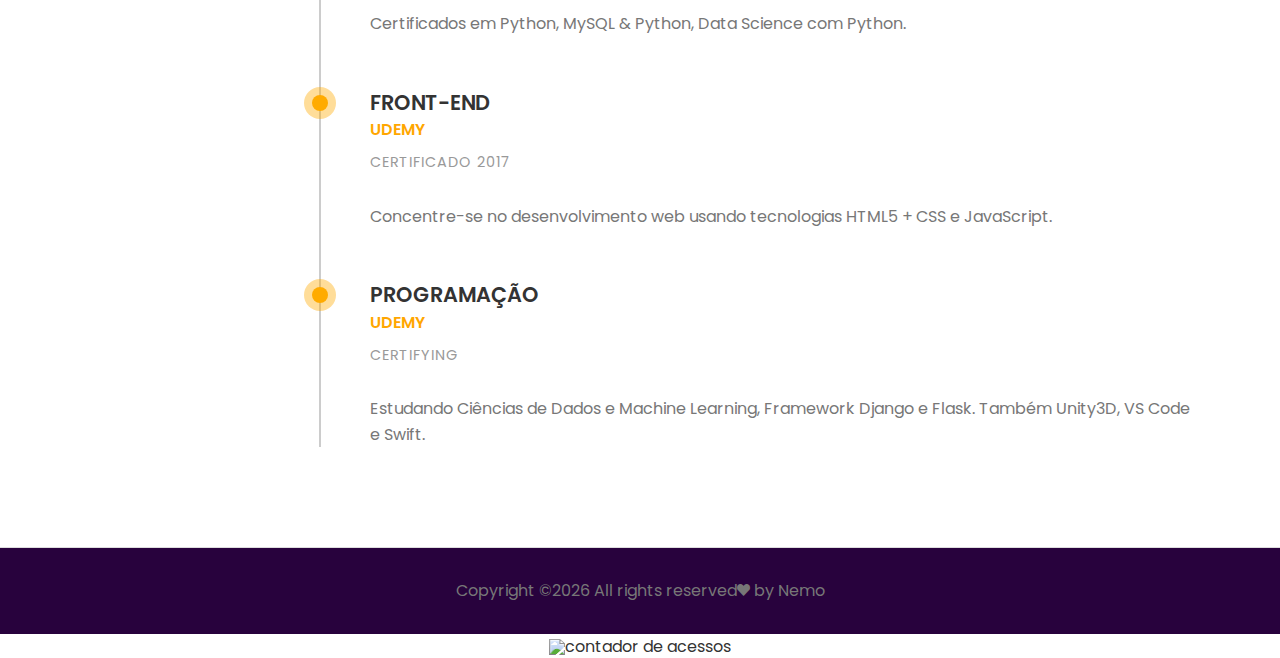
==== commit a6758113: "Add files via upload" ====
--- a/portugues.html
+++ b/portugues.html
@@ -57,7 +57,7 @@
 						<div class="info">
 							<i class="icon ion-ios-chatboxes-outline"></i>
 							<div class="right-area">
-								<h5>pablo.iii@outlook.com</h5>
+								<h5>nemo.iii@outlook.pt</h5>
 								<h6>RESPONDO EM 24 HORAS</h6>
 							</div><!-- right-area -->
 						</div><!-- info -->
@@ -71,7 +71,7 @@
 				<div class="row">
 				
 					<div class="col-sm-8 col-md-4 col-lg-3">
-						<div class="profile-img margin-b-30"><img src="images/profile-1-250x250.jpeg" alt=""></div>
+						<div class="profile-img margin-b-30"><img src="images/profile-1-250x250.jpg" alt=""></div>
 					</div><!-- col-sm-8 -->
 					
 					<div class="col-sm-10 col-md-5 col-lg-6">		
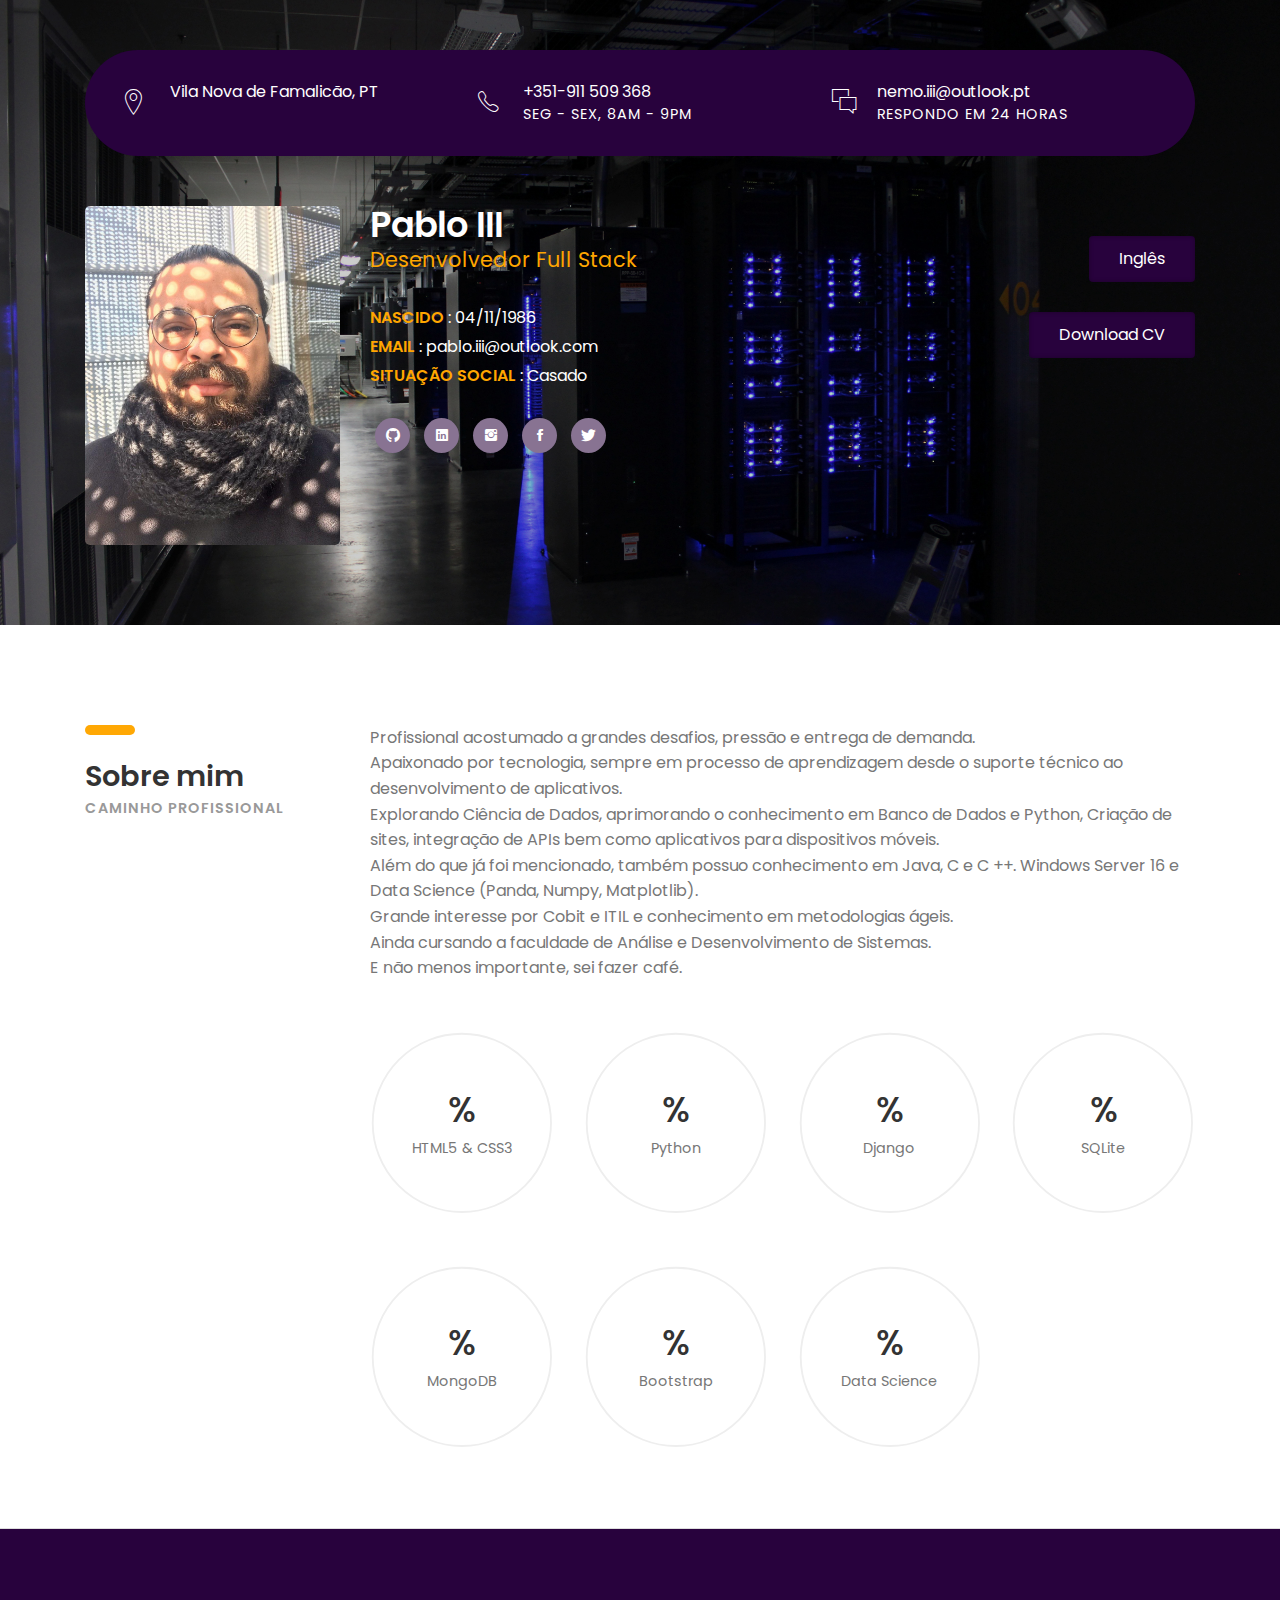
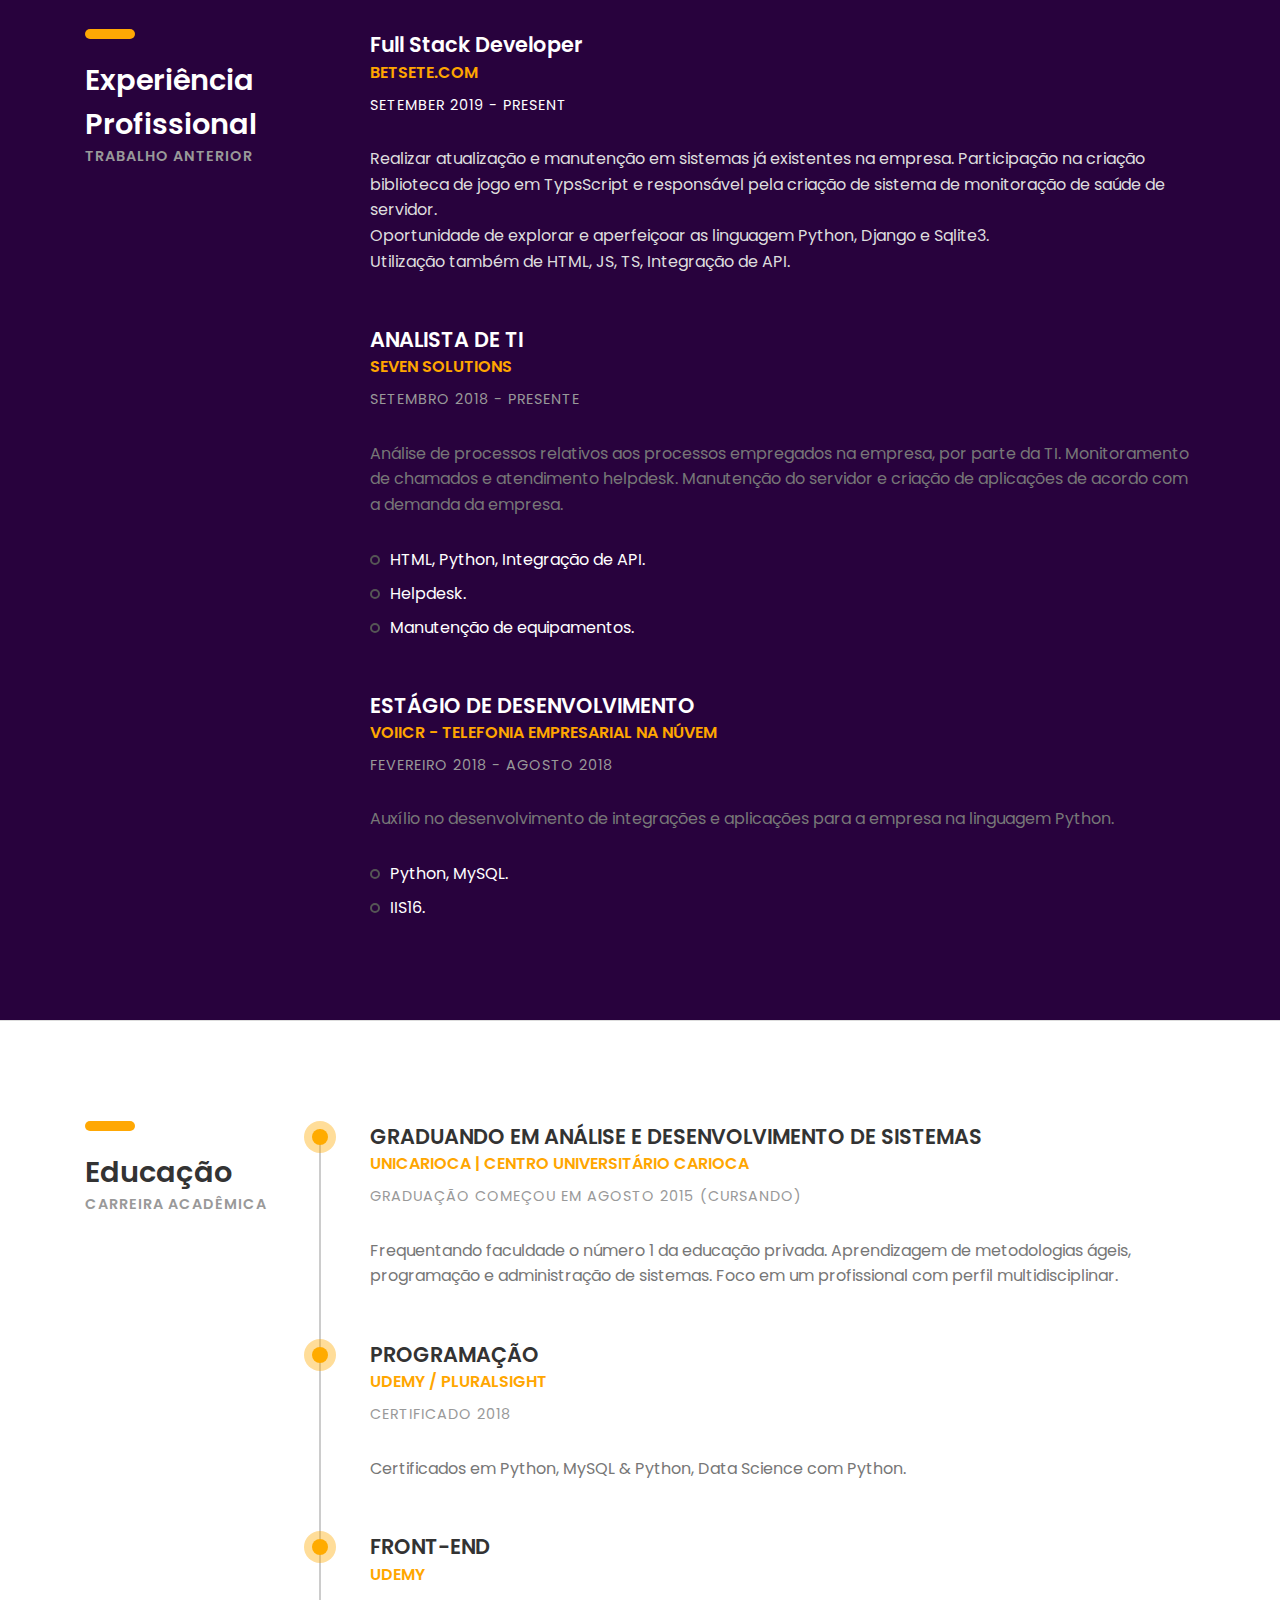
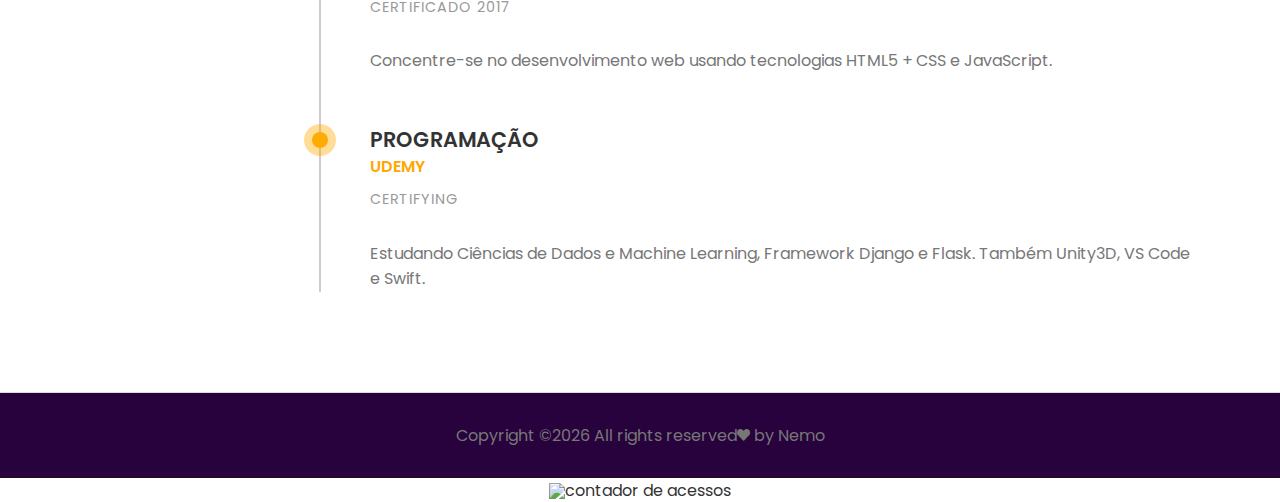
==== commit c8a68b65: "Add files via upload" ====
--- a/portugues.html
+++ b/portugues.html
@@ -65,8 +65,6 @@
 				</div><!-- row -->
 			</div><!-- heading-wrapper -->
 			
-		
-		
 			<div class="intro">
 				<div class="row">
 				
@@ -83,7 +81,7 @@
 								<li><b class="font-yellow">SITUAÇÃO SOCIAL</b> : Casado</li>
 							</ul>
 							<ul class="social-icons">
-								<!--<li><a href="#"><i class="ion-social-pinterest"></i></a></li>-->
+								<li><a href="https://github.com/NemoIII" target="_blank"><i class="ion-social-github"></i></a></li>
 								<li><a href="https://www.linkedin.com/in/pablo-iii-bb7b88a2/"  target="_blank"><i class="ion-social-linkedin"></i></a></li>
 								<li><a href="https://www.instagram.com/__pabloiii__/"  target="_blank"><i class="ion-social-instagram"></i></a></li>
 								<li><a href="https://www.facebook.com/pablo.iii.52"  target="_blank"><i class="ion-social-facebook"></i></a></li>
@@ -145,7 +143,7 @@
 						
 						<div class="col-sm-6 col-md-6 col-lg-3">
 							<div class="radial-prog-area margin-b-30">
-								<div class="radial-progress" data-prog-percent=".67">
+								<div class="radial-progress" data-prog-percent=".82">
 									<div></div>
 									<h6 class="progress-title">Django</h6>
 								</div>
@@ -154,16 +152,16 @@
 						
 						<div class="col-sm-6 col-md-6 col-lg-3">
 							<div class="radial-prog-area margin-b-50">
-								<div class="radial-progress" data-prog-percent=".75">
-									<div></div>
-									<h6 class="progress-title">MySQl</h6>
-								</div>
-							</div><!-- radial-prog-area-->
-						</div><!-- col-sm-6-->
-						
-						<div class="col-sm-6 col-md-6 col-lg-3">
-							<div class="radial-prog-area margin-b-30">
-								<div class="radial-progress" data-prog-percent=".72">
+								<div class="radial-progress" data-prog-percent=".70">
+									<div></div>
+									<h6 class="progress-title">SQLite</h6>
+								</div>
+							</div><!-- radial-prog-area-->
+						</div><!-- col-sm-6-->
+						
+						<div class="col-sm-6 col-md-6 col-lg-3">
+							<div class="radial-prog-area margin-b-30">
+								<div class="radial-progress" data-prog-percent=".52">
 									<div></div>
 									<h6 class="progress-title">MongoDB</h6>
 								</div>
@@ -172,7 +170,7 @@
 						
 						<div class="col-sm-6 col-md-6 col-lg-3">
 							<div class="radial-prog-area margin-b-30">
-								<div class="radial-progress" data-prog-percent=".83">
+								<div class="radial-progress" data-prog-percent=".73">
 									<div></div>
 									<h6 class="progress-title">Bootstrap</h6>
 								</div>
@@ -211,16 +209,9 @@
 						<h5 class="font-yellow"><b>BETSETE.COM</b></h5>
 						<h6 class="margin-t-10">SETEMBER 2019 - PRESENT</h6>
 						<p class="font-semi-white margin-tb-30">
-							Implementação de novos projetos e manutenção de projetos já existente da empresa.<br></p>
-						<ul class="list margin-b-30">
-							<li>Python</li>
-							<li>HTML.</li>
-							<li>Django.</li>
-							<li>API Integrations.</li>
-							<li>Bootstrap</li>
-							<li>JS</li>
-							<li>jQuery</li>
-						</ul>
+							Realizar atualização e manutenção em sistemas já existentes na empresa. Participação na criação biblioteca de jogo em TypsScript e responsável pela criação de sistema de monitoração de saúde de servidor.<br>
+							Oportunidade de explorar e aperfeiçoar as linguagem Python, Django e Sqlite3.<br>
+							Utilização também de HTML, JS, TS, Integração de API.<br></p>
 					</div>
 					
 					<div class="experience margin-b-50">
@@ -253,73 +244,6 @@
 			</div><!-- row -->
 		</div><!-- container -->
 	</section><!-- experience-section -->
-	
-	<!-- <section class="portfolio-section section">
-		<div class="container">
-			<div class="row">
-				<div class="col-sm-12 col-md-3">
-					<div class="heading">
-						<h3><b>Portfolio</b></h3>
-						<h6 class="font-lite-black"><b>MY WORK</b></h6>
-					</div>
-				</div>col-sm-3
-				
-				<div class="col-sm-12 col-md-9">
-					<div class="portfolioFilter clearfix margin-b-80">
-						<a href="#" data-filter="*" class="current"><b>ALL</b></a>
-						<a href="#" data-filter=".web-design"><b>WEB DESIGN</b></a>
-						<a href="#" data-filter=".branding"><b>BRANDING</b></a>
-						<a href="#" data-filter=".graphic-design"><b>GRAPHIC DESIGN</b></a>
-					</div  portfolioFilter  
-				</div  col-sm-8  
-			</div  row  
-			
-			<div class="portfolioContainer  margin-b-50">
-				
-				<div class="p-item web-design">
-					<a href="images/portfolio-13-400x400.jpg" data-fluidbox>
-						<img src="images/portfolio-13-400x400.jpg" alt=""></a>
-				</div  p-item  
-				
-				<div class="p-item branding graphic-design">
-					<a href="images/portfolio-14-400x400.jpg" data-fluidbox>
-						<img src="images/portfolio-14-400x400.jpg" alt=""></a>
-				</div  p-item  
-				
-				<div class="p-item web-design">
-					<a href="images/portfolio-15-400x400.jpg" data-fluidbox>
-						<img src="images/portfolio-15-400x400.jpg" alt=""></a>
-				</div  p-item  
-				
-				<div class="p-item graphic-design">
-					<a class="img" href="images/portfolio-16-400x400.jpg" data-fluidbox>
-						<img src="images/portfolio-16-400x400.jpg" alt=""></a>
-				</div  p-item  
-				
-				<div class="p-item branding graphic-design">
-					<a href="images/portfolio-17-400x400.jpg" data-fluidbox>
-						<img src="images/portfolio-17-400x400.jpg" alt=""></a>
-				</div  p-item  
-				
-				<div class="p-item graphic-design web-design">
-					<a href="images/portfolio-18-400x400.jpg" data-fluidbox>
-						<img src="images/portfolio-18-400x400.jpg" alt=""></a>
-				</div  p-item  
-				
-				<div class="p-item  graphic-design branding">
-					<a href="images/portfolio-19-400x400.jpg" data-fluidbox>
-						<img src="images/portfolio-19-400x400.jpg" alt=""></a>
-				</div  p-item  
-					
-				<div class="p-item web-design branding">
-					<a href="images/portfolio-20-400x400.jpg" data-fluidbox>
-						<img src="images/portfolio-20-400x400.jpg" alt=""></a>
-				</div  p-item  
-			
-			</div  portfolioContainer 
-		</div  container  
-	</section  portfolio-section -->
-	
 	
 	<section class="education-section section">
 		<div class="container">
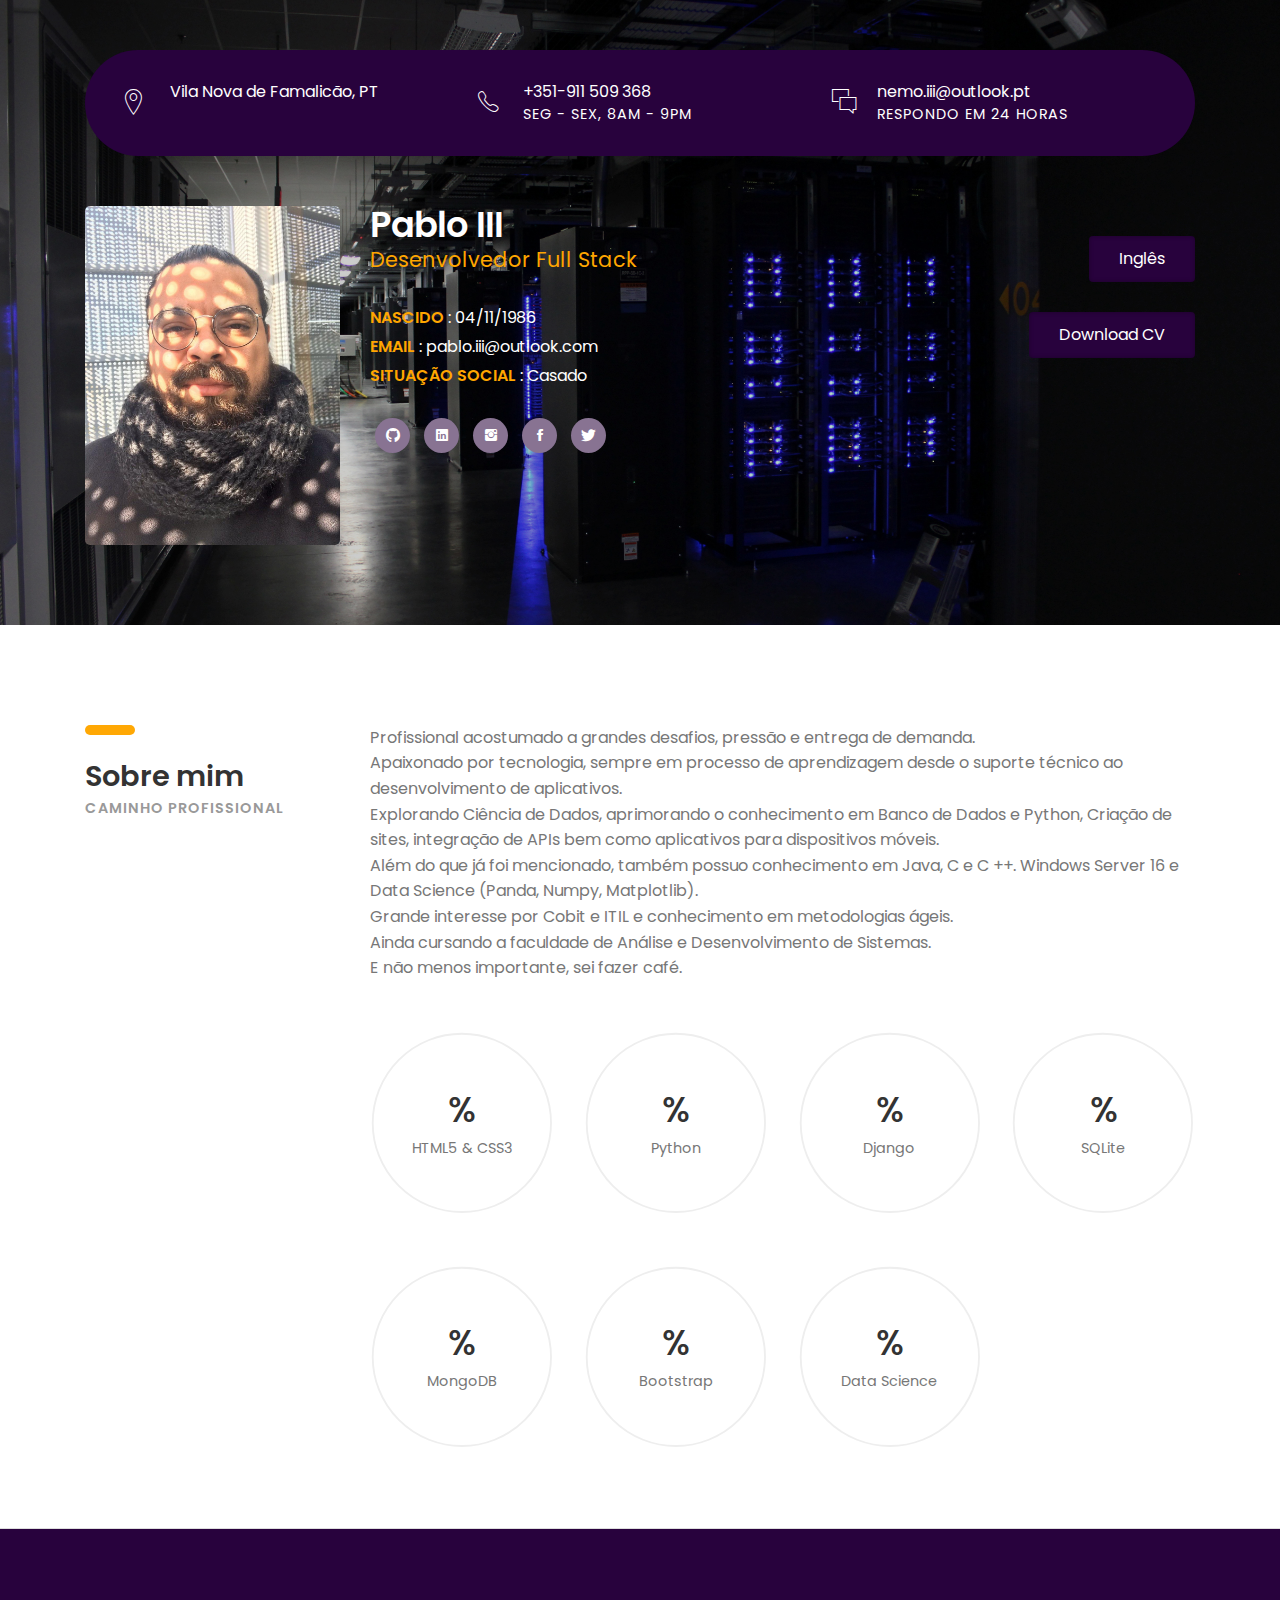
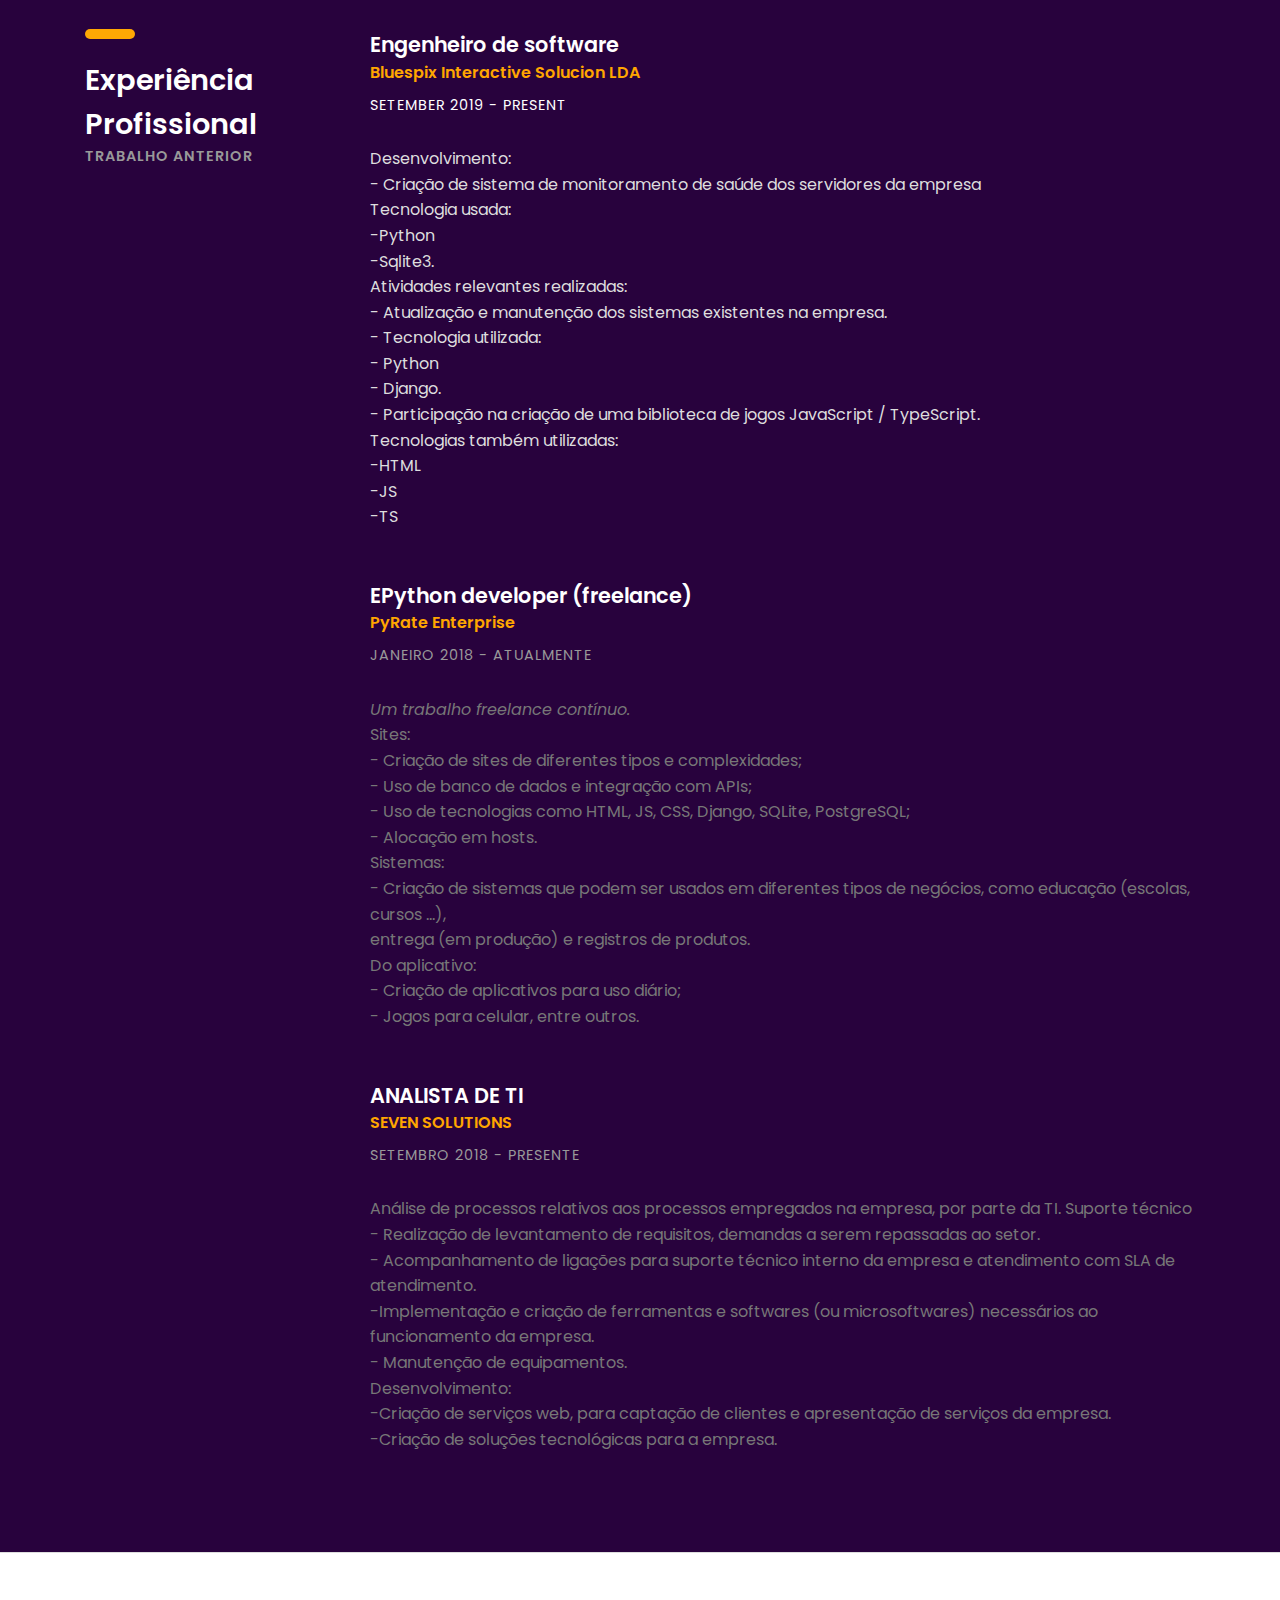
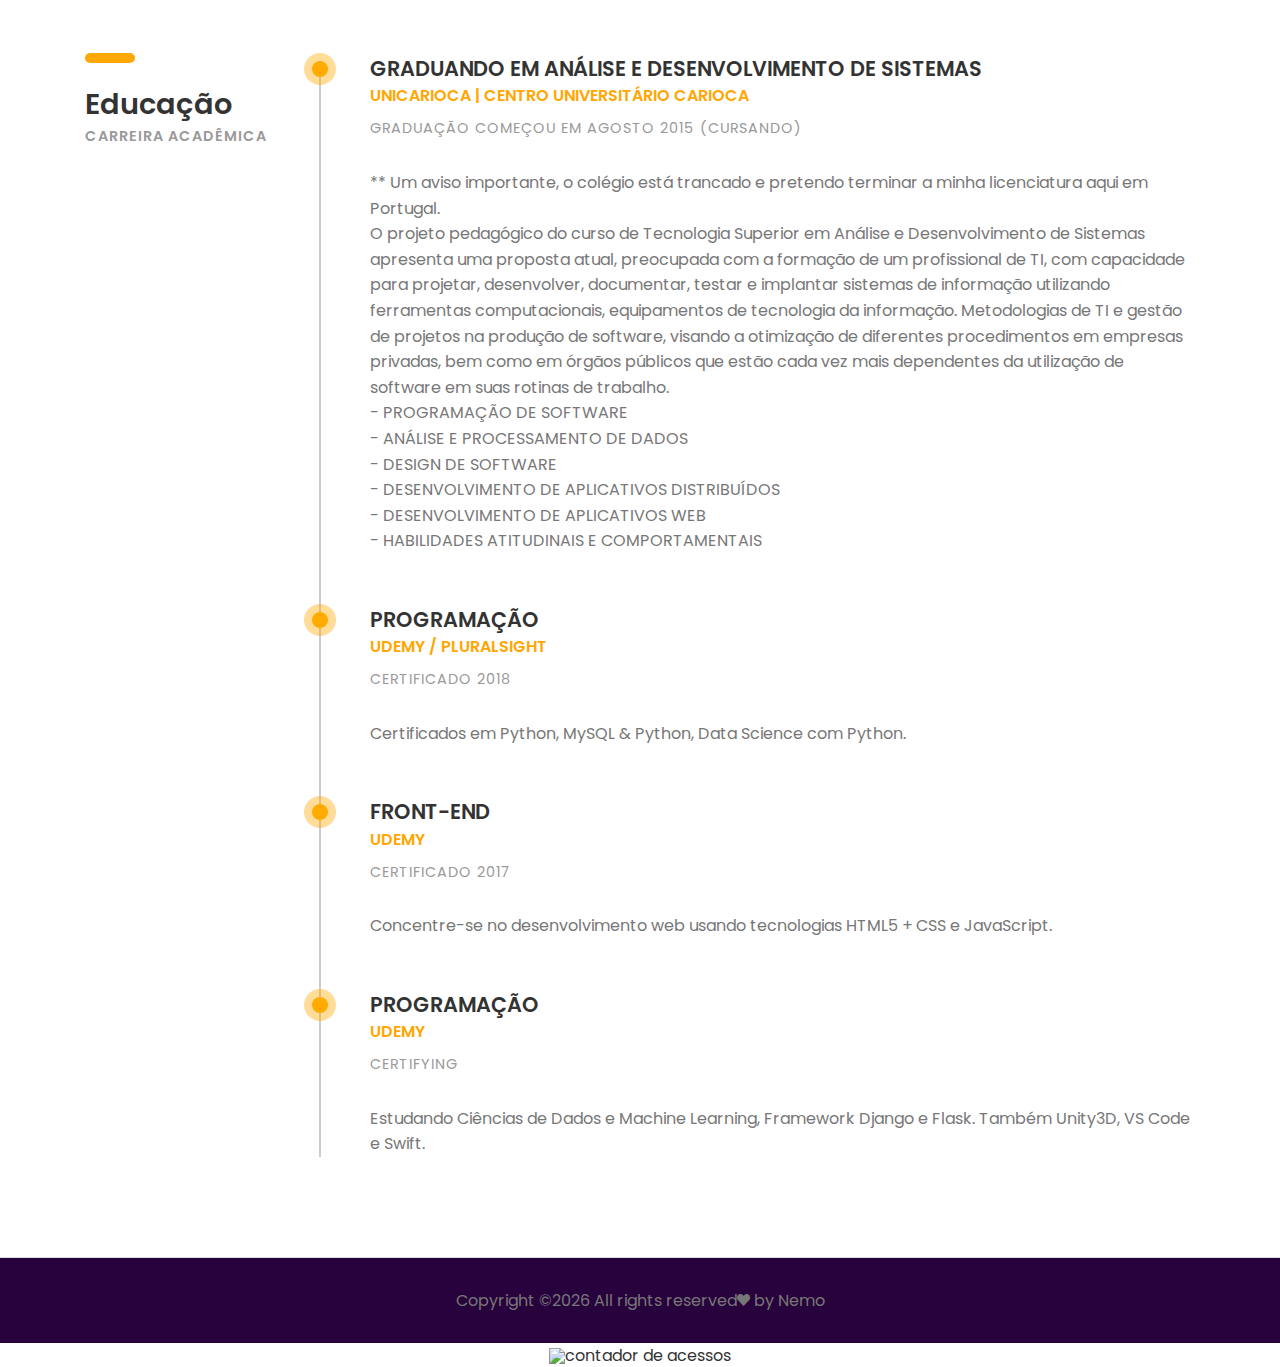
==== commit 1ad5e734: "Add files via upload" ====
--- a/portugues.html
+++ b/portugues.html
@@ -205,40 +205,65 @@
 				<div class="col-sm-12 col-md-9">
 					
 					<div class="experience margin-b-50">
-						<h4><b>Full Stack Developer</b></h4>
-						<h5 class="font-yellow"><b>BETSETE.COM</b></h5>
+						<h4><b>Engenheiro de software</b></h4>
+						<h5 class="font-yellow"><b>Bluespix Interactive Solucion LDA</b></h5>
 						<h6 class="margin-t-10">SETEMBER 2019 - PRESENT</h6>
 						<p class="font-semi-white margin-tb-30">
-							Realizar atualização e manutenção em sistemas já existentes na empresa. Participação na criação biblioteca de jogo em TypsScript e responsável pela criação de sistema de monitoração de saúde de servidor.<br>
-							Oportunidade de explorar e aperfeiçoar as linguagem Python, Django e Sqlite3.<br>
-							Utilização também de HTML, JS, TS, Integração de API.<br></p>
+							Desenvolvimento: <br>
+							- Criação de sistema de monitoramento de saúde dos servidores da empresa <br>
+							Tecnologia usada: <br>
+							-Python <br>
+							-Sqlite3. <br>
+							Atividades relevantes realizadas: <br>
+							- Atualização e manutenção dos sistemas existentes na empresa. <br>
+							- Tecnologia utilizada: <br>
+							- Python <br>
+							- Django. <br>
+							- Participação na criação de uma biblioteca de jogos JavaScript / TypeScript. <br>
+							Tecnologias também utilizadas: <br>
+							-HTML <br>
+							-JS <br>
+							-TS <br>
+						</p>
 					</div>
+
+					<div class="experience margin-b-50">
+						<h4><b>EPython developer (freelance)</b></h4>
+						<h5 class="font-yellow"><b>PyRate Enterprise</b></h5>
+						<h6 class="font-lite-black margin-t-10">JANEIRO 2018 - ATUALMENTE</h6>
+						<p class="margin-tb-30">
+							<em> Um trabalho freelance contínuo. </em> <br>
+							Sites: <br>
+							- Criação de sites de diferentes tipos e complexidades; <br>
+							- Uso de banco de dados e integração com APIs; <br>
+							- Uso de tecnologias como HTML, JS, CSS, Django, SQLite, PostgreSQL; <br>
+							- Alocação em hosts. <br>
+							Sistemas: <br>
+							- Criação de sistemas que podem ser usados em diferentes tipos de negócios, como educação (escolas, cursos ...), <br>
+							entrega (em produção) e registros de produtos. <br>
+							Do aplicativo: <br>
+							- Criação de aplicativos para uso diário; <br>
+							- Jogos para celular, entre outros. <br>
+						</p>
+					</div><!-- experience -->
 					
 					<div class="experience margin-b-50">
 						<h4><b>ANALISTA DE TI</b></h4>
 						<h5 class="font-yellow"><b>SEVEN SOLUTIONS</b></h5>
 						<h6 class="font-lite-black margin-t-10">SETEMBRO 2018 - PRESENTE</h6>
 						<p class="margin-tb-30">Análise de processos relativos aos processos empregados na empresa, por parte da TI.
-						Monitoramento de chamados e atendimento helpdesk.
-						Manutenção do servidor e criação de aplicações de acordo com a demanda da empresa. </p>
-						<ul class="list margin-b-30">
-							<li>HTML, Python, Integração de API.</li>
-							<li>Helpdesk.</li>
-							<li>Manutenção de equipamentos.</li>
-						</ul>
+						Suporte técnico <br>
+						- Realização de levantamento de requisitos, demandas a serem repassadas ao setor. <br>
+						- Acompanhamento de ligações para suporte técnico interno da empresa e atendimento com SLA de atendimento. <br>
+						-Implementação e criação de ferramentas e softwares (ou microsoftwares) necessários ao funcionamento da empresa. <br>
+						- Manutenção de equipamentos. <br>
+						Desenvolvimento: <br>
+						-Criação de serviços web, para captação de clientes e apresentação de serviços da empresa. <br>
+						-Criação de soluções tecnológicas para a empresa. <br>
+						</p>
 					</div><!-- experience -->
 					
-					<div class="experience margin-b-50">
-						<h4><b>ESTÁGIO DE DESENVOLVIMENTO</b></h4>
-						<h5 class="font-yellow"><b>VOIICR - TELEFONIA EMPRESARIAL NA NÚVEM</b></h5>
-						<h6 class="font-lite-black margin-t-10">FEVEREIRO 2018 - AGOSTO 2018</h6>
-						<p class="margin-tb-30">Auxílio no desenvolvimento de integrações e aplicações para a empresa na linguagem Python.</p>
-						<ul class="list">
-							<li>Python, MySQL.</li>
-							<li>IIS16.</li>
-							<!--<li>Sed finibus aliquam neque sit.</li>-->
-						</ul>
-					</div><!-- experience -->
+					
 					
 				</div><!-- col-sm-9 -->
 			</div><!-- row -->
@@ -263,7 +288,15 @@
 							<h5 class="font-yellow"><b>UNICARIOCA | CENTRO UNIVERSITÁRIO CARIOCA</b></h5>
 							<h6 class="font-lite-black margin-t-10">GRADUAÇÃO COMEÇOU EM AGOSTO 2015 (CURSANDO)</h6>
 							<p class="margin-tb-30">
-							Frequentando faculdade o número 1 da educação privada. Aprendizagem de metodologias ágeis, programação e administração de sistemas. Foco em um profissional com perfil multidisciplinar. </p>
+							** Um aviso importante, o colégio está trancado e pretendo terminar a minha licenciatura aqui em Portugal.<br>
+							O projeto pedagógico do curso de Tecnologia Superior em Análise e Desenvolvimento de Sistemas apresenta uma proposta atual, preocupada com a formação de um profissional de TI, com capacidade para projetar, desenvolver, documentar, testar e implantar sistemas de informação utilizando ferramentas computacionais, equipamentos de tecnologia da informação. Metodologias de TI e gestão de projetos na produção de software, visando a otimização de diferentes procedimentos em empresas privadas, bem como em órgãos públicos que estão cada vez mais dependentes da utilização de software em suas rotinas de trabalho.<br>
+							- PROGRAMAÇÃO DE SOFTWARE<br>
+							- ANÁLISE E PROCESSAMENTO DE DADOS<br>
+							- DESIGN DE SOFTWARE<br>
+							- DESENVOLVIMENTO DE APLICATIVOS DISTRIBUÍDOS<br>
+							- DESENVOLVIMENTO DE APLICATIVOS WEB<br>
+							- HABILIDADES ATITUDINAIS E COMPORTAMENTAIS<br>
+						</p>
 						</div><!-- education -->
 						
 						<div class="education margin-b-50">
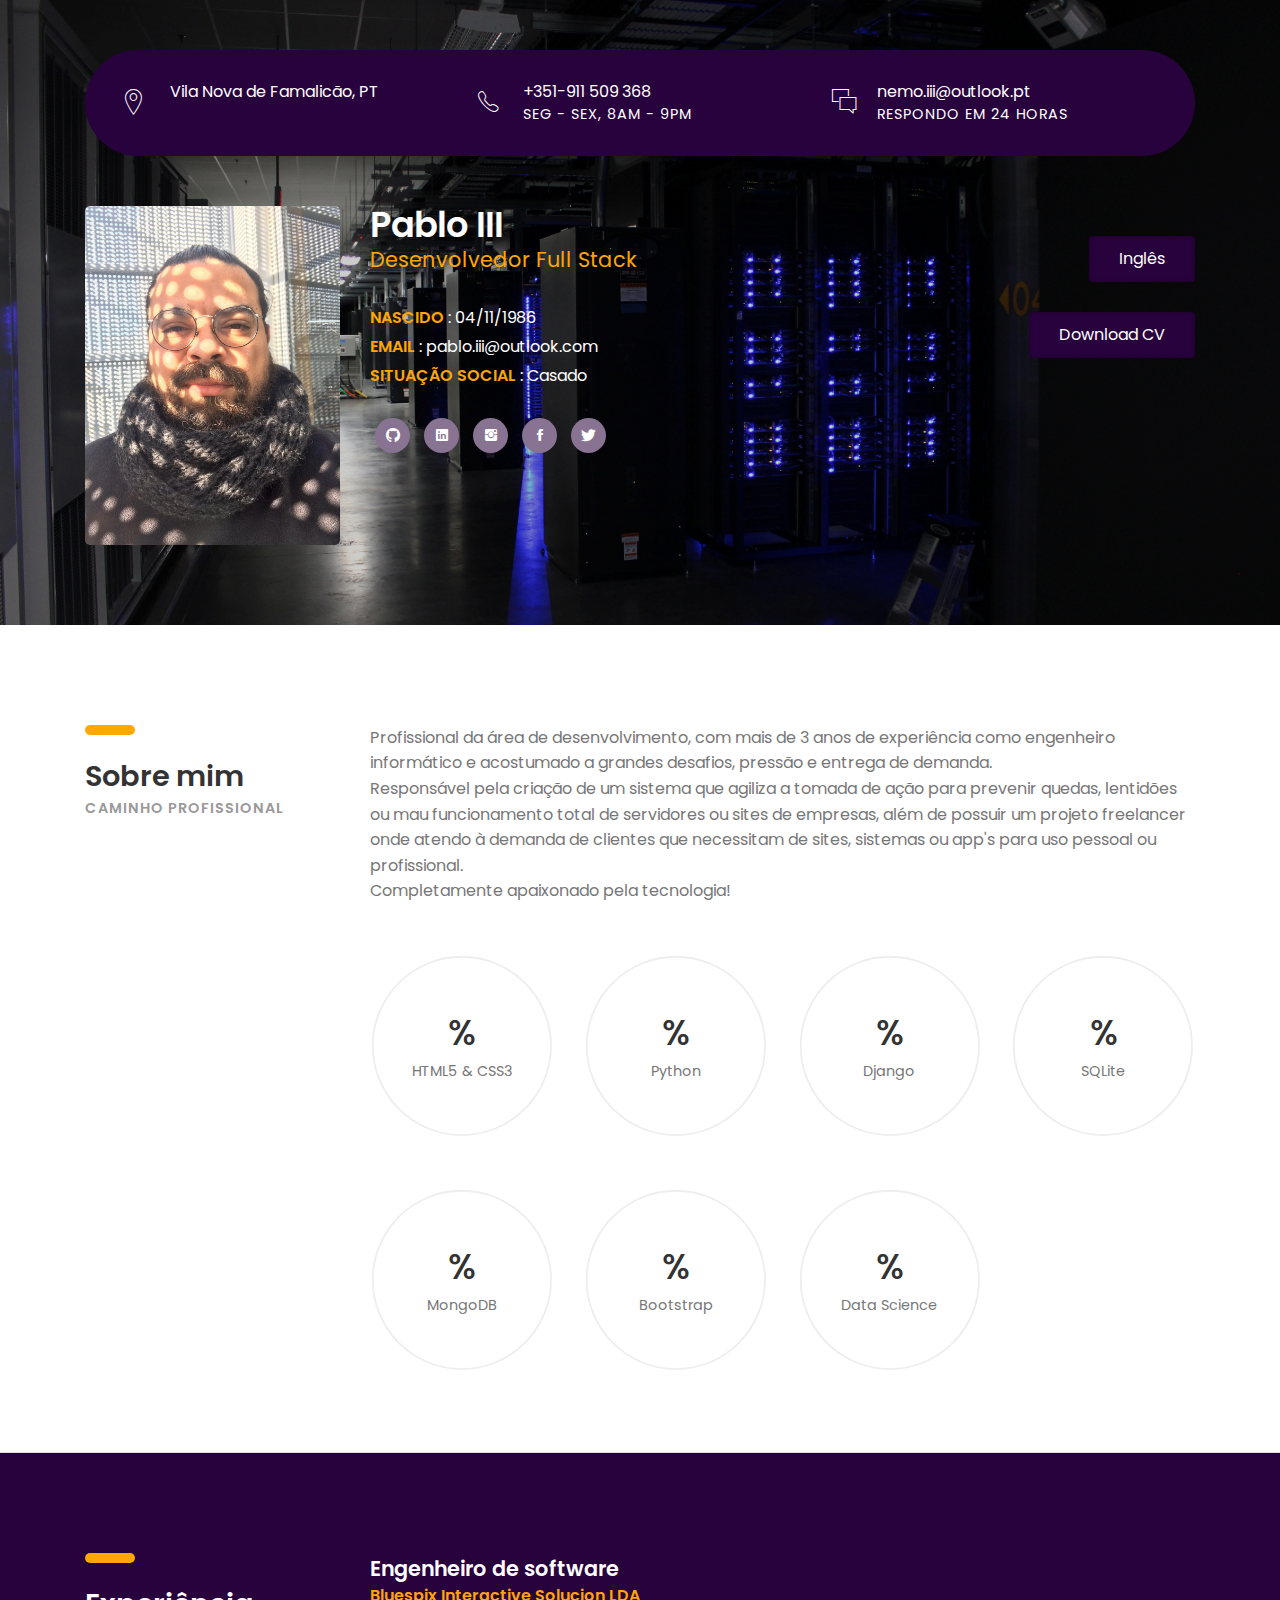
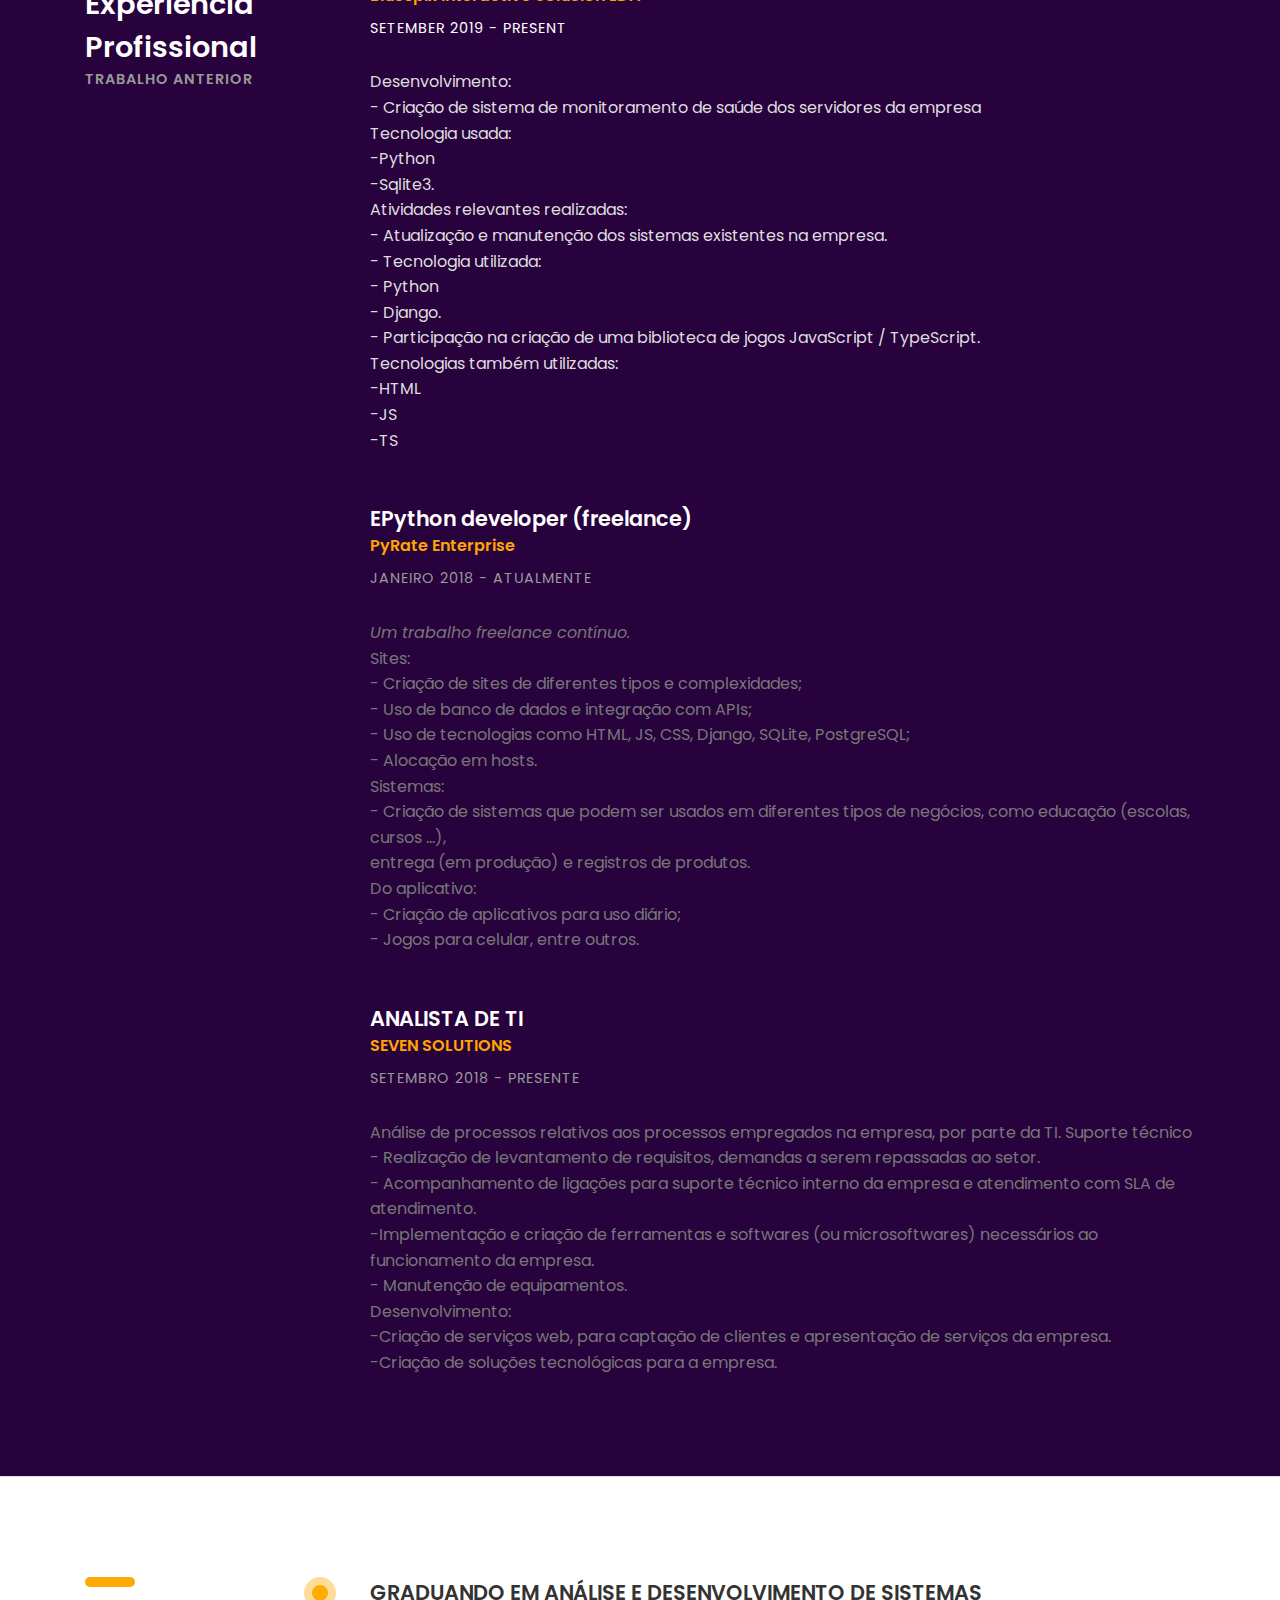
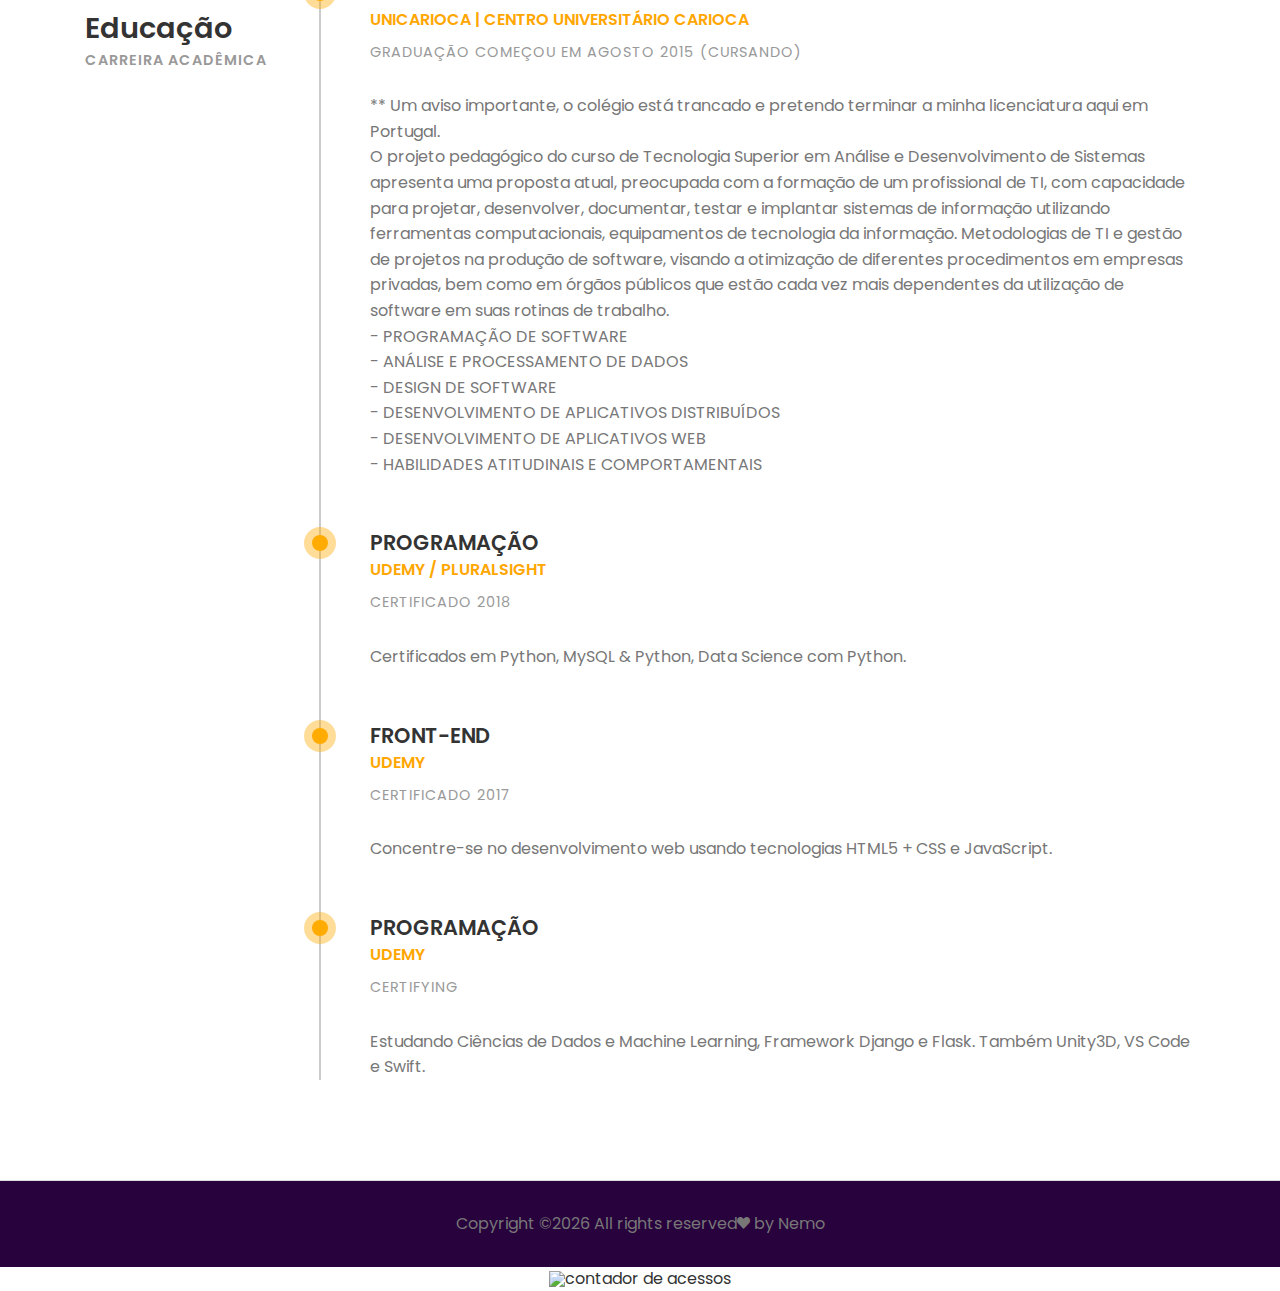
==== commit e67b3c70: "Add files via upload" ====
--- a/portugues.html
+++ b/portugues.html
@@ -113,13 +113,10 @@
 					</div>
 				</div><!-- col-sm-3 -->
 				<div class="col-sm-12 col-md-9">
-					<p class="margin-b-50">Profissional acostumado a grandes desafios, pressão e entrega de demanda. <br> 
-					Apaixonado por tecnologia, sempre em processo de aprendizagem desde o suporte técnico ao desenvolvimento de aplicativos.<br>
-					Explorando Ciência de Dados, aprimorando o conhecimento em Banco de Dados e Python, Criação de sites, integração de APIs bem como aplicativos para dispositivos móveis.<br>
-					Além do que já foi mencionado, também possuo conhecimento em Java, C e C ++. Windows Server 16 e Data Science (Panda, Numpy, Matplotlib).<br>
-					Grande interesse por Cobit e ITIL e conhecimento em metodologias ágeis.<br>
-					Ainda cursando a faculdade de Análise e Desenvolvimento de Sistemas.<br>
-					E não menos importante, sei fazer café.<br>
+					<p class="margin-b-50">
+						Profissional da área de desenvolvimento, com mais de 3 anos de experiência como engenheiro informático e acostumado a grandes desafios, pressão e entrega de demanda.<br>
+						Responsável pela criação de um sistema que agiliza a tomada de ação para prevenir quedas, lentidões ou mau funcionamento total de servidores ou sites de empresas, além de possuir um projeto freelancer onde atendo à demanda de clientes que necessitam de sites, sistemas ou app's para uso pessoal ou profissional.<br>
+						Completamente apaixonado pela tecnologia!<br>
 					</p>
 					
 					<div class="row">
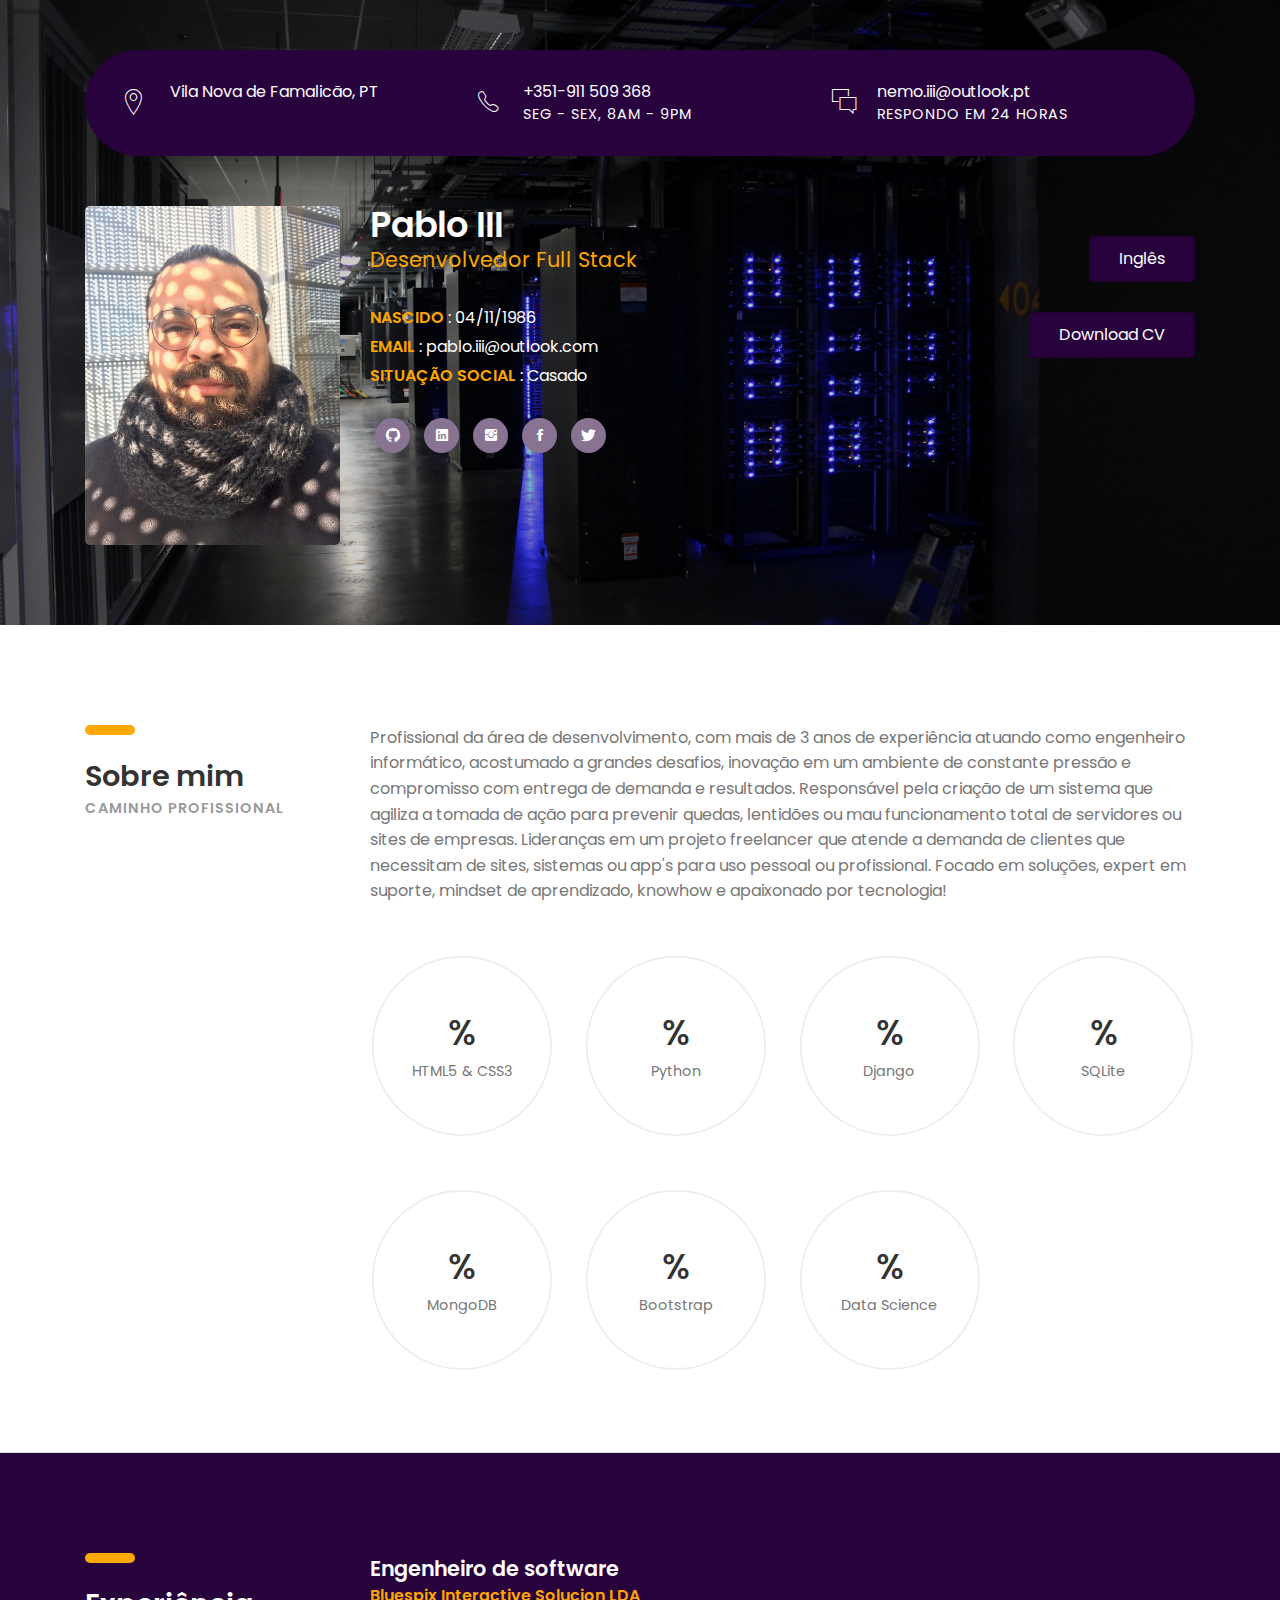
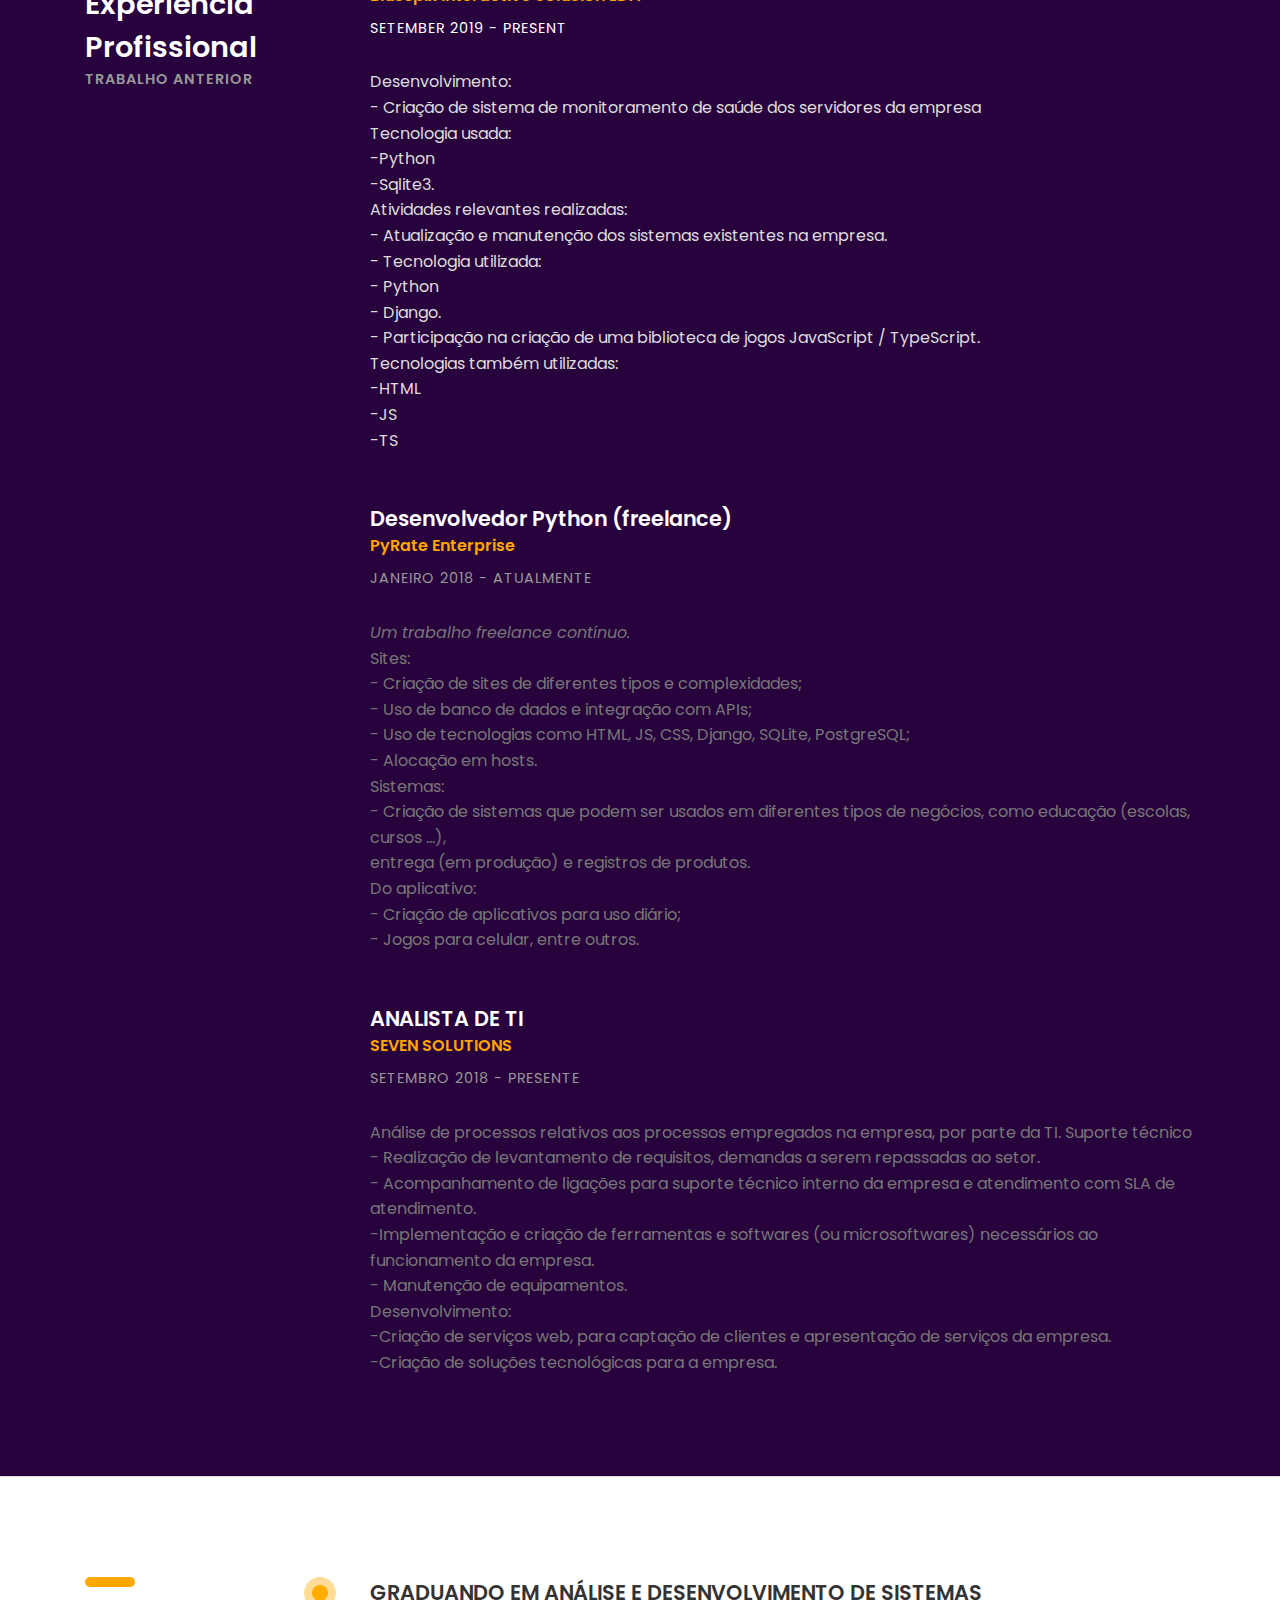
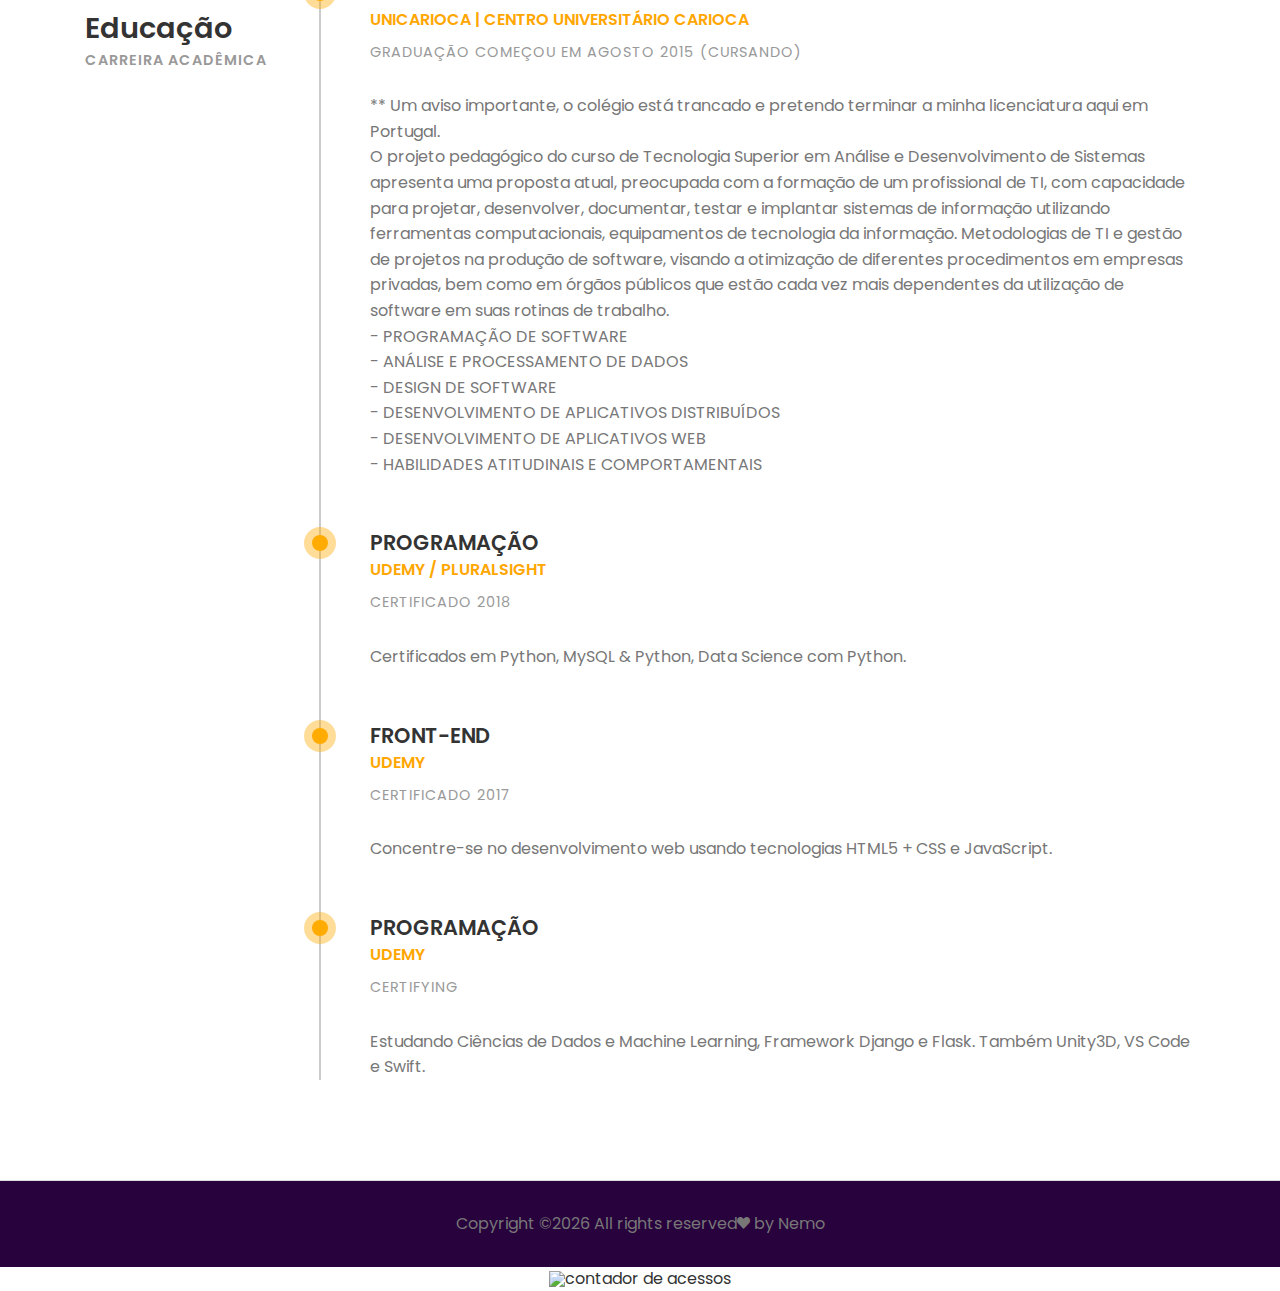
==== commit ff92d4da: "Update portugues.html" ====
--- a/portugues.html
+++ b/portugues.html
@@ -114,9 +114,9 @@
 				</div><!-- col-sm-3 -->
 				<div class="col-sm-12 col-md-9">
 					<p class="margin-b-50">
-						Profissional da área de desenvolvimento, com mais de 3 anos de experiência como engenheiro informático e acostumado a grandes desafios, pressão e entrega de demanda.<br>
-						Responsável pela criação de um sistema que agiliza a tomada de ação para prevenir quedas, lentidões ou mau funcionamento total de servidores ou sites de empresas, além de possuir um projeto freelancer onde atendo à demanda de clientes que necessitam de sites, sistemas ou app's para uso pessoal ou profissional.<br>
-						Completamente apaixonado pela tecnologia!<br>
+						Profissional da área de desenvolvimento, com mais de 3 anos de experiência atuando como  engenheiro informático, acostumado a grandes desafios, inovação em um ambiente de constante pressão e compromisso com entrega de demanda e resultados.
+						Responsável pela criação de um sistema que agiliza a tomada de ação para prevenir quedas, lentidões ou mau funcionamento total de servidores ou sites de empresas. Lideranças em um projeto freelancer que atende a  demanda de clientes que necessitam de sites, sistemas ou app's para uso pessoal ou profissional.
+						Focado em soluções, expert em suporte, mindset de aprendizado,  knowhow e apaixonado por tecnologia!<br>
 					</p>
 					
 					<div class="row">
@@ -225,7 +225,7 @@
 					</div>
 
 					<div class="experience margin-b-50">
-						<h4><b>EPython developer (freelance)</b></h4>
+						<h4><b>Desenvolvedor Python (freelance)</b></h4>
 						<h5 class="font-yellow"><b>PyRate Enterprise</b></h5>
 						<h6 class="font-lite-black margin-t-10">JANEIRO 2018 - ATUALMENTE</h6>
 						<p class="margin-tb-30">
